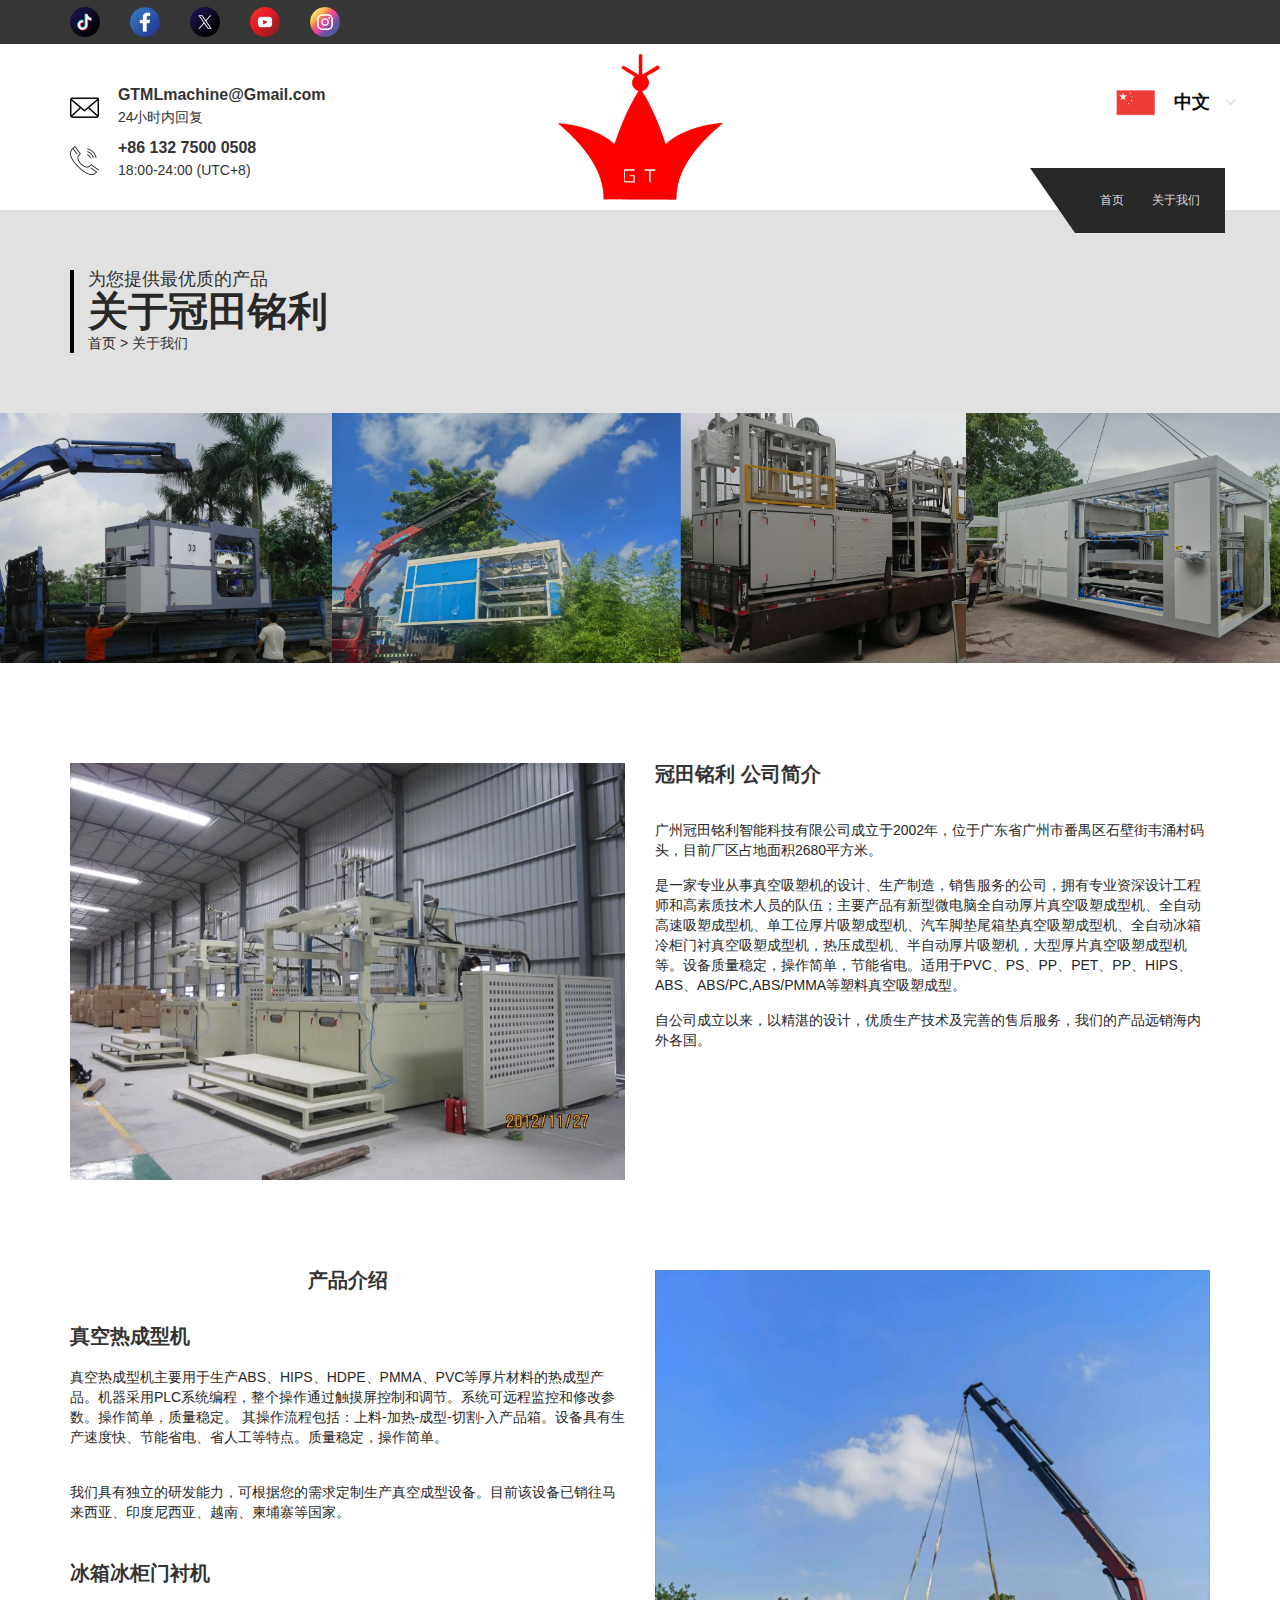
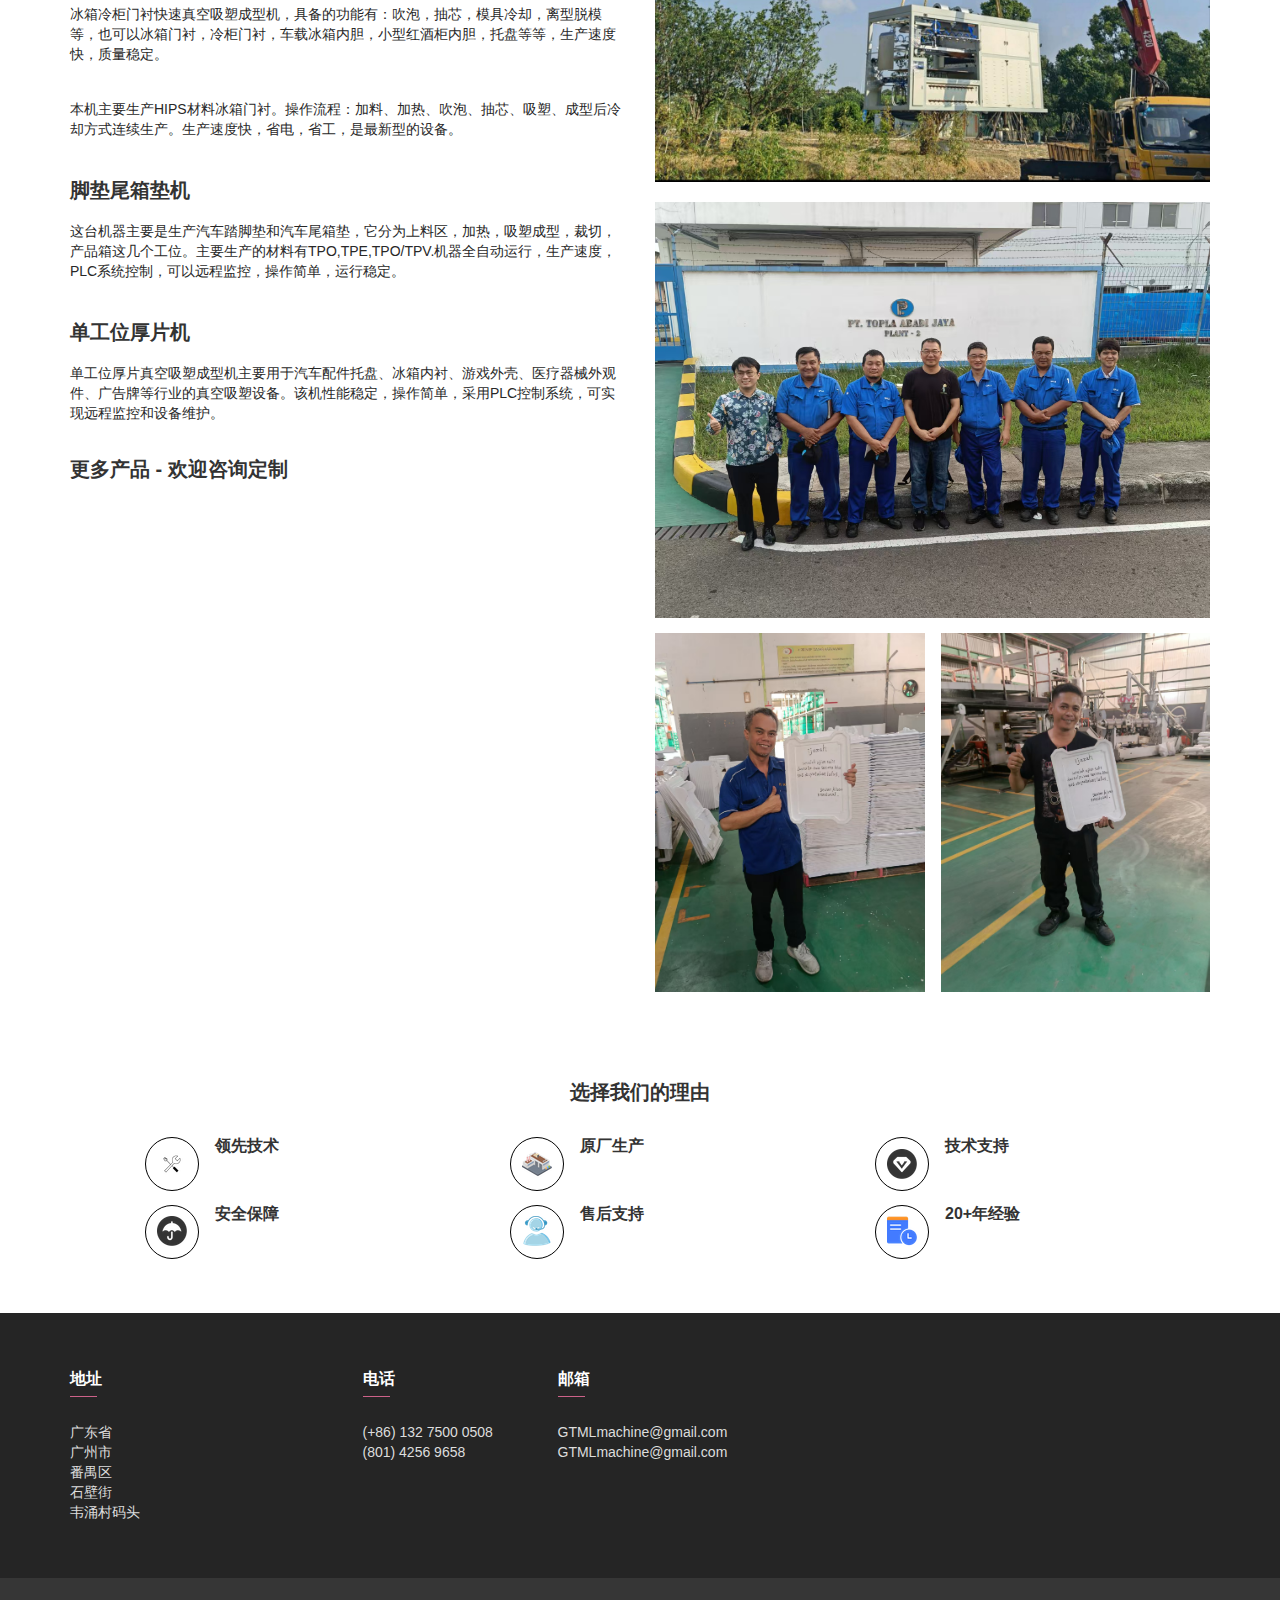
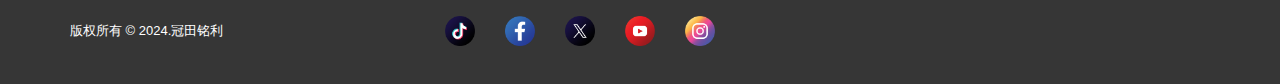
==== about-cn.html @ 17daac18 "cn version" ====
﻿<!doctype html>
<html class="no-js" lang="zh">

<head>
    <meta charset="utf-8">
    <meta http-equiv="x-ua-compatible" content="ie=edge">
    <title>关于我们</title>
    <meta name="description" content="">
    <meta name="viewport" content="width=device-width, initial-scale=1">

    <!-- Favicon -->
    <link rel="shortcut icon" type="image/x-icon" href="images/favicon.png">

    <!-- All css files are included here -->
    <!-- Bootstrap fremwork main css -->
    <link rel="stylesheet" href="css/bootstrap.min.css">
    <!-- This core.css file contents all plugings css file. -->
    <link rel="stylesheet" href="css/core.css">
    <!-- Theme shortcodes/elements style -->
    <link rel="stylesheet" href="css/shortcode/shortcodes.css">
    <!-- Theme main style -->
    <link rel="stylesheet" href="style.css">
    <!-- Responsive css -->
    <link rel="stylesheet" href="css/responsive.css">
    <!-- User style -->
    <link rel="stylesheet" href="css/custom.css">



    <!-- Modernizr JS -->
    <script src="js/vendor/modernizr-2.8.3.min.js"></script>
</head>

<body>
    <!--[if lt IE 8]>
        <p class="browserupgrade">您正在使用<strong>过时的</strong>浏览器。请<a href="http://browsehappy.com/">升级您的浏览器</a>以提升使用体验。</p>
    <![endif]-->  

    <!-- Body main wrapper start -->
    <div class="wrapper">
        <!-- Start of header area -->
        <header>
            <div class="header-top gray-bg">
                <div class="container">
                    <div class="row">
                        <div class="header-top-left">
                            <li style="display: flex; gap: 30px; list-style: none; padding: 0; margin-left: 15px;">
                                <span><a href="https://www.tiktok.com" target="_blank"><img style="width: 30px; height: auto; display: inline-block;" alt="TikTok" src="images/social/tiktok.png"></a></span>
                                <span><a href="https://www.facebook.com" target="_blank"><img style="width: 30px; height: auto; display: inline-block;" alt="Facebook" src="images/social/facebook.png"></a></span>
                                <span><a href="https://www.twitter.com" target="_blank"><img style="width: 30px; height: auto; display: inline-block;" alt="Twitter" src="images/social/x.png"></a></span>
                                <span><a href="https://www.youtube.com" target="_blank"><img style="width: 30px; height: auto; display: inline-block;" alt="YouTube" src="images/social/youtube.png"></a></span>
                                <span><a href="https://www.instagram.com" target="_blank"><img style="width: 30px; height: auto; display: inline-block;" alt="Instagram" src="images/social/ins.png"></a></span>
                            </li>
                        </div>
                    </div>
                </div>
            </div>
            <div class="header-bottom">
                <div class="container">
                    <div class="row header-middle-content">
                        <div class="col-md-5 col-sm-4 hidden-xs" style="margin-bottom: 30px">
                            <div class="service-inner mt-10">
                                <span class="service-img b-img">
                                    <img alt="" src="images/email.png">
                                </span>
                                <span class="service-content ml-15"><strong>GTMLmachine@Gmail.com</strong><br>24小时内回复</span>
                            </div>
                            <div class="service-inner mt-10">
                                <span class="service-img b-img">
                                    <img alt="" src="images/service.png">
                                </span>
                                <span class="service-content ml-15"><strong>+86 132 7500 0508</strong><br>18:00-24:00 (UTC+8)</span>
                            </div>
                        </div>
                        <div class="col-md-2 col-sm-4 col-xs-12">
                            <div class="header-logo text-center">
                                <a href="index.html"><img class="scaled-image" alt="" src="images/logo.png"></a>
                            </div>
                        </div>
                        <!-- Add id attributes to the elements to be updated -->
                        <div class="col-md-offset-0 col-md-5 col-sm-offset-0 col-sm-4 col-xs-offset-3 col-xs-6" style="z-index: 99">
                            <div class="shopping-cart">
                                <ul class="header-top-style pl-10" style="scale: 1.5">
                                    <li>
                                        <span class="mr-10"><img id="selected-language-img" style="scale: 0.4;margin-right: -20px" alt="" src="images/header/language/china.jpg"></span>
                                        <a href="#"><span id="selected-language-text" class="mr-10" style="color: #0b0b0b">中文</span><i class="fa fa-angle-down"></i></a>
                                        <ul class="ul-style language box-shadow white-bg">
                                            <li style="margin-top: -10px;margin-left: -28px"><a href="about.html" onclick="changeLanguage('english.jpg', 'English')"><img alt="" style="scale: 0.4;margin-left: -5px" src="images/header/language/english.jpg"><span style="margin-left: -10px">English</span></a></li>
                                            <li style="margin-top: -15px;margin-left: -28px"><a href="about-cn.html" onclick="changeLanguage('china.jpg', '中文')"><img alt="" style="scale: 0.4;margin-left: -5px" src="images/header/language/china.jpg"><span style="margin-left: -10px">中文</span></a></li>
<!--                                            <li style="margin-top: -15px;margin-left: -28px"><a href="#" onclick="changeLanguage('indonesia.jpg', 'Indonesian')"><img alt="" style="scale: 0.4;margin-left: -5px" src="images/header/language/indonesia.jpg"><span style="margin-left: -10px">Indonesian</span></a></li>-->
<!--                                            <li style="margin-top: -15px;margin-left: -28px"><a href="#" onclick="changeLanguage('japan.jpg', 'Japanese')"><img alt="" style="scale: 0.4;margin-left: -5px" src="images/header/language/japan.jpg"><span style="margin-left: -10px">Japanese</span></a></li>-->
<!--                                            <li style="margin-top: -15px;margin-left: -28px"><a href="#" onclick="changeLanguage('korean.jpg', 'Korean')"><img alt="" style="scale: 0.4;margin-left: -5px" src="images/header/language/korean.jpg"><span style="margin-left: -10px">Korean</span></a></li>-->
<!--                                            <li style="margin-top: -15px;margin-left: -28px"><a href="#" onclick="changeLanguage('vietnam.jpg', 'Vietnamese')"><img alt="" style="scale: 0.4;margin-left: -5px" src="images/header/language/vietnam.jpg"><span style="margin-left: -10px">Vietnamese</span></a></li>-->
<!--                                            <li style="margin-top: -15px;margin-left: -28px"><a href="#" onclick="changeLanguage('马来西亚.jpg', 'Malay')"><img alt="" style="scale: 0.4;margin-left: -5px" src="images/header/language/马来西亚.jpg"><span style="margin-left: -10px">Malay</span></a></li>-->
<!--                                            <li style="margin-top: -15px;margin-left: -28px"><a href="#" onclick="changeLanguage('thailand.jpg', 'Thai')"><img alt="" style="scale: 0.4;margin-left: -5px" src="images/header/language/thailand.jpg"><span style="margin-left: -10px">Thai</span></a></li>-->
<!--                                            <li style="margin-top: -15px;margin-left: -28px"><a href="#" onclick="changeLanguage('spain.jpg', 'Spanish')"><img alt="" style="scale: 0.4;margin-left: -5px" src="images/header/language/spain.jpg"><span style="margin-left: -10px">Spanish</span></a></li>-->
<!--                                            <li style="margin-top: -15px;margin-left: -28px"><a href="#" onclick="changeLanguage('french.jpg', 'French')"><img alt="" style="scale: 0.4;margin-left: -5px" src="images/header/language/french.jpg"><span style="margin-left: -10px">French</span></a></li>-->
<!--                                            <li style="margin-top: -15px;margin-left: -28px"><a href="#" onclick="changeLanguage('germany.jpg', 'German')"><img alt="" style="scale: 0.4;margin-left: -5px" src="images/header/language/germany.jpg"><span style="margin-left: -10px">German</span></a></li>-->
<!--                                            <li style="margin-top: -15px;margin-left: -28px"><a href="#" onclick="changeLanguage('italy.jpg', 'Italian')"><img alt="" style="scale: 0.4;margin-left: -5px" src="images/header/language/italy.jpg"><span style="margin-left: -10px">Italian</span></a></li>-->
<!--                                            <li style="margin-top: -15px;margin-left: -28px"><a href="#" onclick="changeLanguage('Russia.jpg', 'Russian')"><img alt="" style="scale: 0.4;margin-left: -5px" src="images/header/language/Russia.jpg"><span style="margin-left: -10px">Russian</span></a></li>-->
                                        </ul>
                                    </li>
                                </ul>
                            </div>
                        </div>

                        <nav class="primary-menu">
                            <ul class="header-top-style text-uppercase">
                                <li><a href="index-cn.html">首页</a></li>
                                <li><a href="about-cn.html">关于我们</a></li>
<!--                                <li><a href="shop.html">shop</a></li>-->
<!--								<li><a href="my-account.html">my-account</a></li>-->
<!--								<li><a href="login.html">login</a></li>-->
<!--                                <li><a href="contact.html">contact</a></li>-->
                            </ul>
                        </nav>
                    </div>
                </div>
            </div>
            <!-- Mobile Menu Start -->
            <div class="mobile-menu-area">
                <div class="container">
                    <div class="row">
                        <div class="col-lg-12 col-md-12 col-sm-12">
                            <div class="mobile-menu">
                                <nav id="dropdown">
                                    <ul>
                                        <li><a href="index.html">home</a></li>
										<li><a href="about.html">about</a></li>
										<li><a href="shop.html">shop</a></li>
										<li><a href="my-account.html">my-account</a></li>
										<li><a href="login.html">login</a></li>
										<li><a href="contact.html">contact</a></li>
                                    </ul>
                                </nav>
                            </div>
                        </div>
                    </div>
                </div>
            </div>      
            <!-- Mobile Menu End -->        
        </header>
        <!-- End of header area -->
        <!-- Start Breadcrumbs Area -->
        <div class="breadcrumbs-area breadcrumbs-bg ptb-60">
            <div class="container">
                <div class="row">
                    <div class="col-lg-12">
                        <div class="breadcrumbs-inner">
                            <h5 class="breadcrumbs-disc m-0">为您提供最优质的产品</h5>
                            <h2 class="breadcrumbs-title text-black m-0">关于冠田铭利</h2>
                            <ul class="top-page">
                                <li><a href="index.html">首页</a></li>
                                <li>></li>
                                <li>关于我们</li>
                            </ul>
                        </div>
                    </div>
                </div>
            </div>
        </div>  
        <div class="banner-two-area">
            <div class="banner-two-bottom">

                    <div class="banner-two-img">
                        <a href="#">
                            <img src="images/about/about.png" alt="">
                        </a>
                    </div>

            </div>
        </div>
        <!-- End Breadcrumbs Area -->
        <!-- Start page content -->
        <section id="page-content" class="page-wrapper pt-10">
            <!-- Keep banner image section the same -->
            <div class="about-top-area section-padding">
                <div class="container">
                    <div class="row">
                        <div class="col-sm-6">
                            <div class="about-top-img b-img">
                                <img alt="" src="images/about/1.1.jpg">
                            </div>
                        </div>
                        <div class="col-sm-6">
                            <div class="about-top-text">
                                <h4 class="about-title mb-35"><span class="">冠田铭利</span> 公司简介</h4>
                                <p>广州冠田铭利智能科技有限公司成立于2002年，位于广东省广州市番禺区石壁街韦涌村码头，目前厂区占地面积2680平方米。</p>

                                <p>是一家专业从事真空吸塑机的设计、生产制造，销售服务的公司，拥有专业资深设计工程师和高素质技术人员的队伍；主要产品有新型微电脑全自动厚片真空吸塑成型机、全自动高速吸塑成型机、单工位厚片吸塑成型机、汽车脚垫尾箱垫真空吸塑成型机、全自动冰箱冷柜门衬真空吸塑成型机，热压成型机、半自动厚片吸塑机，大型厚片真空吸塑成型机等。设备质量稳定，操作简单，节能省电。适用于PVC、PS、PP、PET、PP、HIPS、ABS、ABS/PC,ABS/PMMA等塑料真空吸塑成型。</p>

                                <p class="display-none"> 自公司成立以来，以精湛的设计，优质生产技术及完善的售后服务，我们的产品远销海内外各国。</p>
                            </div>
                        </div>
                    </div>
                </div>
            </div>

            <div class="about-middle-area">
                <div class="container">
                    <div class="row">
                        <div class="col-sm-6">
                            <div class="section-title text-center mb-35">
                                <h2 class="text-uppercase"><strong>产品介绍</strong></h2>
                            </div>
                            <div class="about-middle-inner">
                                <h4 class="text-uppercase mb-20"><strong>真空热成型机</strong></h4>
                                <div class="about-middle-content">
                                    <p>真空热成型机主要用于生产ABS、HIPS、HDPE、PMMA、PVC等厚片材料的热成型产品。机器采用PLC系统编程，整个操作通过触摸屏控制和调节。系统可远程监控和修改参数。操作简单，质量稳定。
                                    其操作流程包括：上料-加热-成型-切割-入产品箱。设备具有生产速度快、节能省电、省人工等特点。质量稳定，操作简单。</p>

                                    <p>我们具有独立的研发能力，可根据您的需求定制生产真空成型设备。目前该设备已销往马来西亚、印度尼西亚、越南、柬埔寨等国家。</p>
                                </div>

                                <div class="news-to-blog display-none" style="margin-top: 40px">
                                    <h4 class="text-uppercase mb-20"><strong>冰箱冰柜门衬机</strong></h4>
                                    <div class="about-middle-content">
                                        <p>冰箱冷柜门衬快速真空吸塑成型机，具备的功能有：吹泡，抽芯，模具冷却，离型脱模等，也可以冰箱门衬，冷柜门衬，车载冰箱内胆，小型红酒柜内胆，托盘等等，生产速度快，质量稳定。</p>
                                        <p>本机主要生产HIPS材料冰箱门衬。操作流程：加料、加热、吹泡、抽芯、吸塑、成型后冷却方式连续生产。生产速度快，省电，省工，是最新型的设备。</p>
                                    </div>
                                </div>
                                <div class="news-to-blog display-none" style="margin-top: 40px">
                                    <h4 class="text-uppercase mb-20"><strong>脚垫尾箱垫机</strong></h4>
                                    <div class="about-middle-content">
                                        <p>这台机器主要是生产汽车踏脚垫和汽车尾箱垫，它分为上料区，加热，吸塑成型，裁切，产品箱这几个工位。主要生产的材料有TPO,TPE,TPO/TPV.机器全自动运行，生产速度，PLC系统控制，可以远程监控，操作简单，运行稳定。</p>
                                    </div>
                                </div>
                                <div class="news-to-blog display-none" style="margin-top: 40px">
                                    <h4 class="text-uppercase mb-20"><strong>单工位厚片机</strong></h4>
                                    <div class="about-middle-content">
                                        <p>单工位厚片真空吸塑成型机主要用于汽车配件托盘、冰箱内衬、游戏外壳、医疗器械外观件、广告牌等行业的真空吸塑设备。该机性能稳定，操作简单，采用PLC控制系统，可实现远程监控和设备维护。</p>
                                    </div>
                                </div>

                                <div class="news-to-blog display-none" style="margin-top: 35px">
                                    <h4 class="text-uppercase mb-20"><strong>更多产品 - 欢迎咨询定制</strong></h4>
                                </div>
                            </div>
                        </div>
                        <div class="col-sm-6">
                            <div class="about-middle-inner-right">
                                <div class="about-middle-inner-right-img b-img">
                                    <img alt="" src="images/about/2.1.jpeg">
                                    <img alt="" src="images/about/client site.jpg" style="margin-top: 20px;">
                                </div>
                                <ul class="about-middle-inner-right-text pt-15 b-img">
                                    <li><img src="images/about/client1.jpg" alt=""></li>
                                    <li><img src="images/about/client2.jpg" alt=""></li>
                                </ul>
                            </div>
                        </div>
                    </div>
                </div>
            </div>

            <div class="why-choose-us-area pt-90">
                <div class="container">
                    <div class="row">
                        <div class="col-md-12">
                            <div class="section-title text-center mb-35">
                                <h2 class="text-uppercase"><strong>选择我们的理由</strong></h2>
                            </div>
                        </div>
                    </div>
                    <div class="row" style="margin-left: 60px">
                        <div class="col-md-4 col-sm-6">
                            <ul class="about-icon-list">
                                <li class="about-single-icon mb-50">
                                    <div class="about-icon">
                                        <img src="images/about/icon/1.png" alt="">
                                    </div>
                                    <div class="choose-content pl-70">
                                        <h5><strong>领先技术</strong></h5>
                                    </div>
                                </li>
                                <li class="about-single-icon">
                                    <div class="about-icon">
                                        <img src="images/about/icon/2.png" alt="">
                                    </div>
                                    <div class="choose-content pl-70">
                                        <h5><strong>安全保障</strong></h5>
                                    </div>
                                </li>
                            </ul>
                        </div>
                        <div class="col-md-4 col-sm-6">
                            <ul class="about-icon-list">
                                <li class="about-single-icon mb-50">
                                    <div class="about-icon">
                                        <img src="images/about/icon/4.png" alt="">
                                    </div>
                                    <div class="choose-content pl-70">
                                        <h5><strong>原厂生产</strong></h5>
                                    </div>
                                </li>
                                <li class="about-single-icon">
                                    <div class="about-icon">
                                        <img src="images/about/icon/3.png" alt="">
                                    </div>
                                    <div class="choose-content pl-70">
                                        <h5><strong>售后支持</strong></h5>
                                    </div>
                                </li>
                            </ul>
                        </div>
                        <div class="col-md-4 hidden-sm">
                            <ul class="about-icon-list">
                                <li class="about-single-icon mb-50">
                                    <div class="about-icon">
                                        <img src="images/about/icon/6.png" alt="">
                                    </div>
                                    <div class="choose-content pl-70">
                                        <h5><strong>技术支持</strong></h5>
                                    </div>
                                </li>
                                <li class="about-single-icon m-0">
                                    <div class="about-icon">
                                        <img src="images/about/icon/5.png" alt="">
                                    </div>
                                    <div class="choose-content pl-70">
                                        <h5><strong>20+年经验</strong></h5>
                                    </div>
                                </li>
                            </ul>
                        </div>
                    </div>
                </div>
            </div>
        </section>

        <footer id="footer" class="footer-area" style="margin-top: 80px;">
            <div class="footer-middle-area footer-bg">
                <div class="container">
                    <div class="row">
                        <div class="col-md-3 col-sm-6">
                            <div class="single-footer-inner">
                                <h5 class="footer-title text-white">地址</h5>
                                <ul class="footer-contact">
                                    <li class="footer-text text-ash">
                                        <p>广东省</p>
                                        <p>广州市</p>
                                        <p>番禺区</p>
                                        <p>石壁街</p>
                                        <p>韦涌村码头</p>
                                    </li>
                                </ul>
                            </div>
                        </div>
                        <div class="col-md-2 col-sm-6">
                            <div class="single-footer-inner">
                                <h5 class="footer-title text-white">电话</h5>
                                <ul class="footer-contact">
                                    <li class="footer-text text-ash">
                                        <p>(+86) 132 7500 0508</p>
                                        <p>(801) 4256  9658</p>
                                    </li>
                                </ul>
                            </div>
                        </div>
                        <div class="col-md-2 col-sm-6">
                            <div class="single-footer-inner">
                                <h5 class="footer-title text-white">邮箱</h5>
                                <ul class="footer-contact">
                                    <li class="footer-text text-ash">
                                        <p>GTMLmachine@gmail.com</p>
                                        <p>GTMLmachine@gmail.com</p
                                        </li>
                                    </ul>
                                </div>
                            </div>
                        </div>
                    </div>
                </div>
                <div class="footer-bottom-area">
                    <div class="container">
                        <div class="row">
                            <div class="col-md-4 col-sm-6 col-xs-12">
                                <div class="copyright">
                                    <p>版权所有 &copy; 2024.冠田铭利 <a target="_blank" href="#"></a></p>
                                </div>
                            </div>
                            <li style="display: flex; gap: 30px; list-style: none; padding: 0; margin-left: 15px;margin-top: 20px;">
                                <span><a href="https://www.tiktok.com" target="_blank"><img style="width: 30px; height: auto; display: inline-block;" alt="抖音" src="images/social/tiktok.png"></a></span>
                                <span><a href="https://www.facebook.com" target="_blank"><img style="width: 30px; height: auto; display: inline-block;" alt="脸书" src="images/social/facebook.png"></a></span>
                                <span><a href="https://www.twitter.com" target="_blank"><img style="width: 30px; height: auto; display: inline-block;" alt="推特" src="images/social/x.png"></a></span>
                                <span><a href="https://www.youtube.com" target="_blank"><img style="width: 30px; height: auto; display: inline-block;" alt="油管" src="images/social/youtube.png"></a></span>
                                <span><a href="https://www.instagram.com" target="_blank"><img style="width: 30px; height: auto; display: inline-block;" alt="照片墙" src="images/social/ins.png"></a></span>
                            </li>
                        </div>
                    </div>
                </div>
            </footer>
            <!-- End footer area -->               
        </div>
        <!-- Body main wrapper end -->    
    
        <!-- Placed js at the end of the document so the pages load faster -->
        <!-- jquery latest version -->
        <script src="js/vendor/jquery-1.12.4.min.js"></script>
        <!-- Bootstrap framework js -->
        <script src="js/bootstrap.min.js"></script>
        <!-- All js plugins included in this file. -->
        <script src="js/plugins.js"></script>
        <!-- Main js file that contents all jQuery plugins activation. -->
        <script src="js/main.js"></script>
    
    </body>
    
    </html>
---- css/core.css ----
/*------------------------------------------------------------------------------

Template Name: Freak Ecommerce Responsive Bootstrap Template
Template URI: http://bootexperts.com
Description: This is html5 template
Author: BootExperts
Author URI: http://bootexperts.com
Version: 1.0

Note: This core style file includes all external plugins css file.

-------------------------------------------------------------------------------*/

@import url("font-awesome.min.css");
@import url("plugins/animate.css");
@import url("plugins/slick.css");
@import url("plugins/jquery-ui.min.css");
@import url("plugins/meanmenu.min.css");
@import url("plugins/nivo-slider.css");
@import url("plugins/owl.carousel.css");
@import url("plugins/magnific-popup.css");
@import url("plugins/venobox.css");
@import url("shortcode/default.css");
@import url("../fonts/montserrat.css");
---- css/shortcode/shortcodes.css ----
/*

Template Name: Freak Ecommerce Responsive Bootstrap Template
Template URI: http://bootexperts.com
Description: This is html5 template
Author: BootExperts
Author URI: http://bootexperts.com
Version: 1.0

Note: This is Short code style file. All Short code related style included in this file. 

*/

@import url("header.css");
@import url("slider.css");
@import url("footer.css");
---- style.css ----
/*-----------------------------------------------------------------------------------

  Template Name: Forge Ecommerce Responsive Bootstrap Template
  Template URI: http://bootexperts.com
  Description: This is html5 template
  Author: BootExperts
  Author URI: http://bootexperts.com
  Version: 1.0

-----------------------------------------------------------------------------------
    
CSS INDEX
===================
  1. Theme Default CSS (css/shortcode/default.css)
  2. Header CSS (css/shortcode/header.css)
  3. Slider CSS (css/shortcode/slider.css)
  4. Footer CSS (css/shortcode/footer.css)
  5. @font-face
  6. Banner CSS
  7. Featured Product css
  8. Offer css
  9. Up Comming Product css
  10. Offer Banner Area CSS
  11. Best Saller css
  12. Subscribe Area CSS
  13. Blog & Testimonial CSS
  14. Banner Two CSS
  15. Offer Banner two CSS
  16. Testimonial Two css
  17. Breadcrumbs Area CSS
  18. About Page css
  19. Shop page css
  20. Shop leftside Bar css
  21. Shop list css
  22. 404 Page css
  23. Cart css
  24. Checkout css
  25. Product Details CSS
  26. Order Complate Page CSS
  27. Login Resgisterr css
  28. My Account CSS
  29. Blog Page css
  30. Blog Details Page css

-----------------------------------------------------------------------------------*/
/* @font-face start */

* {
    margin: 0px;
    padding: 0px;
    border: 0;
    outline: 0;
    box-sizing: border-box;
    -webkit-box-sizing: border-box;
       -moz-box-sizing: border-box;
        -ms-box-sizing: border-box;
         -o-box-sizing: border-box;
            box-sizing: border-box;
}

/*----------------------------------------*/
/*  5. @font-face
/*----------------------------------------*/
@font-face {
    font-family: 'Montserrat', sans-serif;
    src: url("fonts/Montserrat-Regular.otf") format("opentype"),
    url("fonts/Montserrat-Light.otf") format("opentype"),
    url("fonts/Montserrat-UltraLight.otf") format("opentype"),
    url("fonts/Montserrat-SemiBold.otf") format("opentype"),
    url("fonts/Montserrat-Bold.otf") format("opentype"),
    url("fonts/Montserrat-ExtraBold.otf") format("opentype"),
}
@font-face {
    font-family: 'Xpressive';
    src: url("fonts/Xpressive.ttf") format("opentype"),
    url("fonts/Xpressive-Bold.ttf") format("opentype")
}
@font-face {
  font-family: 'Oswald-Heavy';
  src: url('fonts/Oswald-Heavy.eot');
  src: url('fonts/Oswald-Heavy.woff2') format('woff2'),
       url('fonts/Oswald-Heavy.woff') format('woff'),
       url('fonts/Oswald-Heavy.ttf') format('truetype'),
       url('fonts/Oswald-Heavy.svg#Oswald-Heavy') format('svg'),
       url('fonts/Oswald-Heavy.eot?#iefix') format('embedded-opentype');
  font-weight: normal;
  font-style: normal;
}
@font-face {
  font-family: 'Oswald-ExtraLight';
  src: url('fonts/Oswald-ExtraLight.eot');
  src: url('fonts/Oswald-ExtraLight.woff2') format('woff2'),
       url('fonts/Oswald-ExtraLight.woff') format('woff'),
       url('fonts/Oswald-ExtraLight.ttf') format('truetype'),
       url('fonts/Oswald-ExtraLight.svg#Oswald-ExtraLight') format('svg'),
       url('fonts/Oswald-ExtraLight.eot?#iefix') format('embedded-opentype');
  font-weight: normal;
  font-style: normal;
}
@font-face {
  font-family: 'Oswald-Medium';
  src: url('fonts/Oswald-Medium.eot');
  src: url('fonts/Oswald-Medium.woff2') format('woff2'),
       url('fonts/Oswald-Medium.woff') format('woff'),
       url('fonts/Oswald-Medium.ttf') format('truetype'),
       url('fonts/Oswald-Medium.svg#Oswald-Medium') format('svg'),
       url('fonts/Oswald-Medium.eot?#iefix') format('embedded-opentype');
  font-weight: normal;
  font-style: normal;
}
/*----------------------------------------*/
/*  6. Banner CSS
/*----------------------------------------*/
.banner-inner {
  position: relative;
  z-index: 1;
}
.banner-inner a.banner-img {
  display: block;
  overflow: hidden;
  position: relative;
  z-index: 1;
}
.banner-inner a.banner-img::after {
  background: rgba(0, 0, 0, 0) url("images/banner/effect-bg.png") repeat scroll 0 0;
  transform: scale(1.3);
}
.banner-inner a.banner-img::before, .banner-inner a.banner-img::after {
  content: "";
  height: 100%;
  opacity: 0;
  position: absolute;
  right: 0;
  top: 0;
  transition: all 0.3s linear 0s;
  visibility: hidden;
  width: 100%;
  z-index: 2;
}
.banner-inner a.banner-img::before {
  background: rgba(0, 0, 0, 0.3) none repeat scroll 0 0;
}
.banner-inner img {
  transform: scale(1);
  transition: all 1s linear 0s;
}
.banner-text::before {
  border-top-left-radius: 10px;
  left: 0;
  top: 0;
}
.banner-text::before, .banner-text::after {
  background: rgba(255, 255, 255, 0.6) none repeat scroll 0 0;
  content: "";
  height: calc(100% + 20px);
  opacity: 0;
  position: absolute;
  transition: all 0.5s ease-in-out 0s;
  visibility: hidden;
  width: calc(100% + 20px);
  z-index: -1;
}
.banner-text::after {
  border-bottom-right-radius: 10px;
  bottom: 0;
  right: 0;
}
.banner-text-1 {
  bottom: 50px;
  left: calc(100% - 100px);
  position: absolute;
  writing-mode: vertical-lr;
  z-index: 5;
}
.banner-text {
  background: transparent none repeat scroll 0 0;
  color: #282828;
  position: absolute;
  transition: all 0.2s linear 0s;
  z-index: 3;
}
.banner-heading {
  color: #282828 !important;
  font-size: 30px;
  font-weight: 900;
}
.banner-title {
  font-size: 24px;
  font-weight: normal;
}
.banner-inner:hover a::before {
  opacity: 1;
  visibility: visible;
}
.banner-inner:hover a::after {
  opacity: 1;
  transform: scale(1);
  visibility: visible;
}
.banner-inner:hover img {
  transform: scale(1.1);
}
.banner-inner:hover .banner-text::before, .banner-inner:hover .banner-text::after {
  opacity: 1;
  visibility: visible;
}
.banner-inner:hover .banner-text::before {
  left: -18px;
  top: -18px;
}
.banner-inner:hover .banner-heading {
  color: #cd6289 !important;
}
.banner-inner:hover .banner-text::after {
  bottom: -18px;
  right: -18px;
}
.banner-text-2 {
  bottom: 46px;
  right: 54px;
}
.banner-text-3 {
  left: 35px;
  top: 100px;
}
.banner-text-4 {
  bottom: 40px;
  right: 23px;
}
.banner-text-5 {
  left: 50%;
  top: 50%;
  transform: translate(-50%, -50%);
}
/*----------------------------------------*/
/*  7. Featured Product css
/*----------------------------------------*/
.product-inner a{
  position: relative;
  z-index: 2;
}
.product-inner {
  position: relative;
  z-index: 2;
}
.product-img::after {
  background: rgba(255, 255, 255, 0.61) none repeat scroll 0 0;
  content: "";
  height: 100%;
  left: 0;
  opacity: 0;
  position: absolute;
  top: 0;
  transition: all 0.8s linear 0s;
  visibility: hidden;
  width: 100%;
  z-index: 2;
}
.product-img {
  border: 1px solid #ebebeb;
  overflow: hidden;
  perspective: 600px;
  position: relative;
}
.product-tag {
  color: #ffffff;
  font-size: 11px;
  font-weight: normal;
  left: 2px;
  letter-spacing: 0.56px;
  line-height: 10px;
  padding: 5px 8px;
  position: absolute;
  top: 0px;
  z-index: 3;
}
.modify-tnm .product-tag {
  left: 10px;
}
.modify2 .product-tag {
  left: 0px;
}
.product-img-list {
  position: relative;
}
.quick-veiw {
  bottom: 70px;
  left: 10%;
  position: absolute;
  width: 80%;
  z-index: 999;
}
.quick-veiw li {
  float: left;
  opacity: 0;
  transform: rotateY(-70deg);
  transform-origin: left center 0;
  transition: all 0.3s linear 0s;
  visibility: hidden;
  width: 25%;
}
.quick-veiw a {
  background: rgba(235, 235, 235, 0.66) none repeat scroll 0 0;
  color: #39393b;
  display: block;
  font-size: 20px;
  padding: 5px 0;
  text-align: center;
  transition: all 0.3s linear 0s;
}
.product-text {
  padding-top: 15px;
}
.ratings {
  margin-left: 0;
}
.ratings li {
  padding-right: 0;
}
.ratings li:first-child {
  padding: 0;
}
.rated, .unrated {
  font-size: 12px;
  line-height: 8px;
}
.rated {
  color: #cd6289;
}
.product-txt {
  font-family: "Montserrat",sans-serif;
}
.product-name {
  padding-top: 5px;
}
.product-inner:hover .quick-veiw li {
  opacity: 1;
  transform: rotateY(0deg);
  visibility: visible;
}
.product-inner:hover .quick-veiw li:nth-of-type(2) {
  transition-delay: 0.2s;
}
.product-inner:hover .quick-veiw li:nth-of-type(3) {
  transition-delay: 0.3s;
}
.product-inner:hover .quick-veiw li:nth-of-type(4) {
  transition-delay: 0.4s;
}
.owl-theme .owl-controls {
  margin-top: 0;
  text-align: right;
}
.indicator-style .owl-buttons {
  position: absolute;
  right: 10px;
  top: -40px;
  z-index: 99999;
}
.indicator-style.owl-theme .owl-controls .owl-buttons div, .indicator-style-two.owl-theme .owl-controls .owl-buttons div {
  background: rgba(0, 0, 0, 0) none repeat scroll 0 0;
  border-radius: 0;
  color: #282828;
  display: inline-block;
  font-size: 18px;
  height: 24px;
  line-height: 24px;
  margin: 0;
  opacity: 1;
  padding: 0;
  text-align: center;
  transition: all 0.4s ease 0s;
  width: 24px;
}
.indicator-style.owl-theme .owl-controls .owl-buttons div.owl-prev {
  margin-right: 16px;
}
.indicator-style.owl-theme .owl-controls .owl-buttons div:hover, .indicator-style-two.owl-theme .owl-controls .owl-buttons div:hover {
  background: #ebebeb none repeat scroll 0 0;
}
/*----------------------------------------*/
/*  8. Offer css
/*----------------------------------------*/
.offer-area {
  font-family: oswald;
  overflow: hidden;
}
.banner-style-1 {
  width: 29.6%;
}
.offer-area div {
  display: inline-block;
}
.offer-banner {
  padding: 17px 0;
  position: relative;
}
.offer-inner {
  padding: 25px 0;
}
.offer-inner {
  background: #cd6289 none repeat scroll 0 0;
  padding: 32px 0;
  position: relative;
  text-align: center;
  text-transform: uppercase;
  width: 25%;
}
.offer-inner::before {
  background: rgba(0, 0, 0, 0) url("images/offer-banner/top-left.png") no-repeat scroll 0 0;
  content: "";
  height: 100%;
  position: absolute;
  right: 11px;
  top: 0;
  width: 100%;
  z-index: 999;
}
.top-right-sale:after {
  position: absolute;
  content: "";
  right: -11px;
  width: 100%;
  height: 100%;
  top: 0;
  background: url(images/offer-banner/top-right.png) no-repeat scroll top right;
}
.bottom-border-style::before {
  background: rgba(0, 0, 0, 0) url("images/offer-banner/bottom-left.png") no-repeat scroll left bottom;
  bottom: 0;
  content: "";
  height: 100%;
  left: -19px;
  position: absolute;
  width: 100%;
}
.bottom-border-style::after {
  background: rgba(0, 0, 0, 0) url("images/offer-banner/bottom-right.png") no-repeat scroll right bottom;
  bottom: 1px;
  content: "";
  height: 100%;
  position: absolute;
  right: -19px;
  width: 100%;
}
.offer-inner > h3 {
  color: #ffffff;
  font-size: 94.25px;
  font-weight: 300;
  line-height: 88px;
  margin-bottom: 18px;
}
.offer-inner h1 {
  color: #ffffff;
  font-size: 118px;
  letter-spacing: 10px;
  line-height: 108px;
  margin-bottom: 22px;
}
.offer-inner > h2 {
  color: #ffffff;
  font-size: 105px;
  font-weight: 700;
  margin: 0;
}
.offer-inner h2 span {
  color: #282828;
  display: inline-block;
  font-size: 76px;
  font-weight: 300;
  margin-left: -30px;
  transform: rotate(-90deg) translateX(10px);
}
.banner-style-2 {
  width: 45.4%;
}
.offer-banner a::after, .offer-banner a::before {
  content: "";
  position: absolute;
}
.offer-banner a::before {
  background: rgba(0, 0, 0, 0.6) none repeat scroll 0 0;
  height: 100%;
  left: 0;
  opacity: 0;
  top: 0;
  transition: all 0.3s linear 0s;
  visibility: hidden;
  width: 100%;
}
.offer-banner img {
  width: 100%;
}
.banner-style-2 a::after {
  border-bottom: 10px solid #cd6289;
  bottom: -25px;
  height: 50%;
  left: 15px;
  opacity: 0;
  transition: all 0.3s linear 0s;
  visibility: hidden;
  width: calc(100% - 30px);
}
.offer-banner a {
  display: block;
  overflow: hidden;
  position: relative;
  z-index: 1;
}
.offer-banner-text-2 {
  bottom: 60px;
  font-family: oswald;
  left: 75px;
  position: absolute;
  transition: all 0.3s ease 0s;
  z-index: 9;
}
.offer-banner-text-2 h2 {
  font-size: 60px;
  font-weight: 300;
}
.offer-banner-text-2 h3 {
  font-size: 48px;
}
h3.medium {
  font-weight: 600;
}
h3.blod {
  font-weight: 700;
}
.offer-banner-text-2 h3 {
  font-size: 48px;
}
.banner-style-1:hover a::before, .banner-style-2:hover a::before {
  opacity: 1;
  visibility: visible;
}
.banner-style-2:hover a::after {
  bottom: 15px;
  opacity: 1;
  visibility: visible;
}
.offer-banner-text h2 {
  font-size: 60px;
  font-weight: 300;
  line-height: 54px;
}
.offer-banner-text h3 {
  font-size: 48px;
  font-weight: 700;
  line-height: 44px;
  margin: 0;
}
.offer-banner-text {
  display: inline-block;
  font-family: 'Oswald';
  position: absolute;
  right: 105px;
  top: 55px;
  transition: all 0.3s linear 0.2s;
  z-index: 9;
}
.banner-style-2:hover .offer-banner-text-2 {
  bottom: 80px;
}
.banner-style-1 {
  width: 29.6%;
}
.banner-style-1:hover a::after {
  opacity: 1;
  right: 12px;
  visibility: visible;
}
.banner-style-1 a::after {
  border-left: 10px solid #cd6289;
  height: calc(100% - 30px);
  opacity: 0;
  right: 30px;
  top: 15px;
  transition: all 0.3s linear 0s;
  visibility: hidden;
  width: 50%;
}
.banner-style-1:hover .offer-banner-text {
  right: 55px;
}
.p-price {
  color: #c1c1c1;
  font-size: 13px;
  text-decoration: line-through;
}
/*----------------------------------------*/
/*  9. Up Comming Product css
/*----------------------------------------*/
.product-cuntdown span.cdown {
  background: #ffffff none repeat scroll 0 0;
  border: 1px solid #cccccc;
  display: block;
  height: 50px;
  line-height: 1;
  margin-bottom: 8px;
  padding-top: 5px;
  text-align: center;
  width: 66px;
}
.product-cuntdown span.cdown:last-child {
  margin-bottom: 0;
}
.cdown span {
  color: #cd6289;
  font-size: 22px;
}
.cdown p {
  color: #282828;
  font-size: 14px;
  font-weight: 300;
  line-height: 1;
  margin: 0;
}
.product-inner:hover .product-img::after , .product-inner-list:hover .product-img::after {
  opacity: 1;
  visibility: visible;
}
.up-comming-area .quick-veiw {
  bottom: 20px;
}
/*----------------------------------------*/
/*  10. Offer Banner Area CSS
/*----------------------------------------*/
.single-offer-banner {
  float: left;
  width: 33.33%;
}
.offer-banner-area figure {
  background: #3085a3 none repeat scroll 0 0;
  cursor: pointer;
  height: auto;
  max-height: 460px;
  max-width: 685px;
  min-width: 320px;
  overflow: hidden;
  position: relative;
  text-align: center;
}
figure.single-offer-banner figcaption::before {
  background: rgba(255, 255, 255, 0.5) none repeat scroll 0 0;
  content: "";
  height: 100%;
  left: 0;
  position: absolute;
  top: 0;
  transform: scale3d(1.9, 1.4, 1) rotate3d(0, 0, 1, 45deg) translate3d(0px, -100%, 0px);
  transition: transform 0.6s ease 0s;
  width: 100%;
}
.offer-banner-area figure figcaption::before, .offer-banner-area figure figcaption::after {
  pointer-events: none;
}
.offer-banner-area figure figcaption, .offer-banner-area figure figcaption > a {
  height: 100%;
  left: 0;
  position: absolute;
  top: 0;
  width: 100%;
}
.figcation-text h1 {
  line-height: 1;
  margin: 0;
}
.right-bottom {
  position: absolute;
  right: 65px;
  bottom: 28px;
}
figure.single-offer-banner:hover img {
  opacity: 0.6;
  transform: scale3d(1, 1, 1);
}
figure.single-offer-banner:hover figcaption::before {
  transform: scale3d(1.9, 1.4, 1) rotate3d(0, 0, 1, 45deg) translate3d(0px, 100%, 0px);
}
.left-top {
  position: absolute;
  left: 70px;
  top: 60px;
}
.right-top {
  position: absolute;
  right: 70px;
  top: 60px;
}
.left-bottom {
  bottom: 28px;
  left: 70px;
  position: absolute;
}
/*----------------------------------------*/
/*  11. Best Saller css
/*----------------------------------------*/
.indicator-style-two .owl-buttons {
  left: 0;
  position: absolute;
  top: -36px;
  z-index: 9999;
}
.best-product-inner .ratings {
  padding: 5px 0;
}
/*----------------------------------------*/
/*  12. Subscribe Area CSS
/*----------------------------------------*/
.subscribe-area {
  background: rgba(0, 0, 0, 0) url("images/newsletter.jpg") no-repeat scroll center center / cover ;
}
.subscribe-area p {
  padding: 0 132px;
  line-height: 20px;
}
.subscribe-box {
  position: relative;
}
.subscribe-area input[type="email"] {
  background: rgba(54, 54, 54, 0.35) none repeat scroll 0 0 !important;
  border-color: rgba(204, 204, 204, 0.35) -moz-use-text-color rgba(204, 204, 204, 0.35) rgba(204, 204, 204, 0.35) !important;
  border-style: solid none solid solid !important;
  border-width: 1px 0 1px 1px !important;
  color: #cd6289;
  font-size: 15px;
  font-weight: 300;
  height: 45px;
  left: 0;
  margin: 0 auto;
  padding: 3px 10px;
  transition: all 0.3s linear 0s;
  width: 70%;
}
#search-letter-btn {
  background: #cd6289 none repeat scroll 0 0;
  border-color: #cd6289;
  font-size: 18px;
  font-weight: 600;
  height: 45px;
  padding: 0;
  text-transform: uppercase;
  width: 140px;
}
.btn-search {
  position: absolute;
  right: 155px;
  top: 0;
}
/*----------------------------------------*/
/*  13. Blog & Testimonial CSS
/*----------------------------------------*/
ul.blog-list {
  margin-bottom: 8px;
}
.blog-list > li:first-child {
  margin-right: 10px;
}
.blog-list > li {
  display: inline-block;
  position: relative;
    font-weight: 300;
}
.blog-list > li:last-child::before {
  content: "/";
  left: -8px;
  position: absolute;
}
.single-blog {
  margin-right: 12.5px;
}
.testimonial-content span {
  color: #c2c2c2;
  font-size: 14px;
  text-transform: capitalize;
}
.single-testimonial {
  overflow: hidden;
  padding: 46.5px 15px;
}
.testimonial-img , .qourt-img{
  float: left;
}
.testimonial-img > a {
  display: block;
}
.testimonial-img img {
  border: 6px solid #dddddd;
  border-radius: 50%;
  position: relative;
  width: 85%;
}
.testimonial-content h5 {
  margin-bottom: 8px;
}
ul.blog-list {
  margin: 5px 0 0;
}
.blog-text p {
  margin-bottom: 5px;
}
.blog-text h4 {
  margin-bottom: 6px;
}
.testimonial-list.indicator-style .owl-buttons {
  right: 0;
}
/*----------------------------------------*/
/*  14. Banner Two CSS
/*----------------------------------------*/
.single-banner-two {
  float: left;
  width: 50%;
  position: relative;
}
.banner-two-text-inner {
  text-align: center;
  position: relative;
}
.upto {
  font-size: 30px;
  font-weight: 600;
  background: url(images/up-to.png) no-repeat scroll center;
}
.banner-two-title {
  font-size: 36px;
  font-weight: 700;
  margin-bottom: 14px;
}
.bags > h1 {
  font-size: 80px;
}
.discunt {
  font-size: 42px;
  font-weight: 700;
}
.banner-two-text-inner > p {
    font-weight: 300;
  font-size: 16px;
  margin-bottom: 0;
}
.btn-shop {
  border: 1px solid #282828;
  color: #282828;
  display: inline-block;
  height: 35px;
  line-height: 33px;
  margin-top: 35px;
  text-align: center;
  text-transform: uppercase;
  padding: 0 25px;
    font-weight: 300;
}
.banner-opacity > h1 {
    font-weight: 300;
  font-size: 120px;
  left: 0;
  opacity: 0.1;
  position: absolute;
  right: 0;
  top: 45px;
  margin: 0;
  letter-spacing: 6px;
}
.banner-two-area {
  overflow: hidden;
}
.banner-two-opacity-inner {
  position: relative;
}
.banner-two-img img {
  width: 100%;
}
.banner-two-img > a {
  display: block;
}
.banner-two-text {
  position: absolute;
  z-index: 9;
}
.right-middle {
  top: 75px;
  right: 134px;
}
.banner-two-img:before{
  background: #000 none repeat scroll 0 0;
  content: "";
  height: 100%;
  left: 0;
  opacity: 0.1;
  position: absolute;
  top: 0;
  width: 100%;
  z-index: 1;
}
.banner-two-img {
  position: relative;
}
.banner-two-text-inner h3.banner-title-two {
  font-weight: 700;
}
.banner-two-text-inner h3 {
  font-size: 36px;
  font-weight: 600;
}
.banner-opacity.womens > h1 {
  font-size: 80px;
  top: 15px;
}
.left-middle {
  top: 115px;
  left: 40px;
}
.btn-shop:hover {
  background: #000 none repeat scroll 0 0;
  border-color: #000;
  color: #fff;
}
.banner-two-bottom .single-banner-two {
  width: 33.33%;
}
.left-middle-bottom {
  top: 30px;
  left: 30px;
}
.banner-bottom-text-inner h2 {
  font-size: 36px;
  font-weight: 800;
}
.banner-bottom-text-inner h2.bottom-banner-title {
  font-size: 30px;
  font-weight: 600;
}
.bags > h1 {
  font-size: 80px;
  top: 15px;
}
.right-middle-bottom {
  right: 68px;
  top: 96px;
}
.summer > h1 {
  font-size: 70px;
}
.summer > h1 {
  font-size: 70px;
  margin-left: -40px;
  top: 25px;
}
.right-middle-bottom .banner-bottom-text-inner a {
  margin-top: 10px;
}
.middle-middle-bottom {
  left: 194px;
  top: 52px;
}
.t-shirt > h1 {
  font-size: 70px;
  top: 24px;
  margin-left: -18px;
}
.middle-middle-bottom .banner-two-text-inner > a {
  margin-top: 20px;
}
/*----------------------------------------*/
/*  15. Offer Banner two CSS
/*----------------------------------------*/
.offer-two-img img {
  width: 100%;
}
.single-offer-two {
  float: left;
  position: relative;
}
.offer-two-area .single-offer-two:last-child {
  width: 47.4%;
}
.offer-two-area .single-offer-two:first-child {
  width: 51.6%;
}
.offer-two-title {
  font-size: 30px;
  font-weight: 600;
  margin-bottom: 8px;
}
.offer-two-dis {
  font-size: 36px;
  font-weight: 800;
  margin-bottom: 0;
}
.offer-two-text {
  position: absolute;
  right: 138px;
  top: 124px;
}
.offer-two-text a.btn-shop {
  margin-top: 22px;
}
.offer-two-text.left {
  position: absolute;
  left: 112px;
  top: 125px;
}
.offer-two-item {
  font-weight: 700;
}
/*----------------------------------------*/
/*  16. Testimonial Two css
/*----------------------------------------*/
.single-testimonial-two .testimonial-content::before {
  background: rgba(0, 0, 0, 0) url("images/client/qourt.png") no-repeat scroll 0 0;
  content: "";
  height: 100%;
  left: 30px;
  position: absolute;
  top: 35px;
  width: 100%;
}
.single-testimonial-two .testimonial-content {
  position: relative;
  padding: 35px 0 35px 90px;
}
.single-testimonial-two .testimonial-img {
  margin-top: -46px;
  margin-left: 19px;
}
.single-testimonial-two {
  padding: 0;
}
/*----------------------------------------*/
/*  17. Breadcrumbs Area CSS
/*----------------------------------------*/
.breadcrumbs-inner::before {
  background: #000000 none repeat scroll 0 0;
  content: "";
  height: 100%;
  left: -18px;
  position: absolute;
  top: 0;
  width: 4px;
}
.breadcrumbs-inner {
  margin-left: 18px;
  position: relative;
}
.breadcrumbs-disc {
    font-weight: 300;
  font-size: 18px;
}
.breadcrumbs-title {
  font-weight: 700;
  text-transform: uppercase;
}
.top-page > li {
  display: inline-block;
    font-weight: 300;
  text-transform: capitalize;
}
.top-page a {
  color: #282828;
}
.top-page a:hover {
  color: #cd6289;
}
/*----------------------------------------*/
/*  18. About Page css
/*----------------------------------------*/
.about-title {
  font-weight: 600;
}
.signature > img {
  margin-bottom: 15px;
  margin-top: 28px;
}
.signature > h6 {
  margin: 0;
}
.about-middle-content > p {
    font-weight: 300;
  margin-bottom: 35px;
}
.mission-list {
  float: left;
  margin-bottom: 18px;
  width: 50%;
}
.mission-list > li {
  padding-left: 38px;
  position: relative;
}
.mission-list img {
  display: inline-block;
  left: 0;
  position: absolute;
  top: 4px;
}
.about-middle-content > p:last-child {
  margin: 0;
}
ul.about-middle-inner-right-text li {
  display: block;
  float: left;
  padding-left: 8px;
  padding-right: 8px;
  width: 50%;
}
.about-middle-inner-right-text {
  margin-left: -8px;
  margin-right: -8px;
  overflow: hidden;
}
.about-icon {
  border: 1px solid #000000;
  border-radius: 50%;
  height: 54px;
  left: 0;
  line-height: 48px;
  position: absolute;
  text-align: center;
  top: 0;
  transition: all 0.3s ease 0s;
  width: 54px;
}
.about-single-icon {
  position: relative;
}
.choose-content > p {
  margin: 0;
}
.about-single-icon:hover .about-icon {
  border-color: #cd6289;
}
/*----------------------------------------*/
/*  19. Shop page css
/*----------------------------------------*/
.shop-tab-pill li {
  display: inline-block;
  margin-right: 5px;
}
.shop-tab-pill li.active a {
  background: #CD6289 none repeat scroll 0 0;
  color: #ffffff;
}
.shop-tab-pill ul li a {
  color: #282828;
  display: block;
  font-size: 20px;
  height: 28px;
  line-height: 30px;
  text-align: center;
  width: 28px;
}
.shop-tab-pill ul li:hover a {
  background: #CD6289 none repeat scroll 0 0;
  color: #ffffff;
}
.show-label {
  display: inline-block;
  width: 48%;
}
.show-label select {
  background: rgba(0, 0, 0, 0) none repeat scroll 0 0;
  border: 1px solid #a6a6a6;
  color: #9c9b9b;
  cursor: pointer;
  font-size: 12px;
  font-weight: 400;
  height: 26px;
  padding-inline-end: 0;
  padding-inline-start: 5px;
  width: 60%;
}
.show-label.showing {
  text-align: right;
}
.show-label.showing > select {
  width: 40%;
}
.shop-pagination li {
  display: inline-block;
  margin-left: 5px;
}
.shop-pagination li a {
  border: 1px solid #a6a6a6;
  color: #a6a6a6;
  display: block;
  height: 26px;
  line-height: 26px;
  text-align: center;
  width: 26px;
}
.shop-pagination li:hover a {
  background: #CD6289 none repeat scroll 0 0;
  border-color: #CD6289;
  color: #ffffff;
}
.shop-pagination {
  float: right;
}
.shop-pagination > ul {
  display: inline-block;
}
.product-container-list .product-inner {
  float: left;
}
.product-container-list .quick-veiw {
  bottom: 90px;
}
.quick-veiw li a:hover {
  background: #CD6289;
  color: #fff;
}
/*----------------------------------------*/
/*  20. Shop leftside Bar css
/*----------------------------------------*/
.shop-left-side-area .product-inner {
  float: left;
  width: 25%;
}
.widget-title , aside.single-aside{
  border-bottom: 1px solid #ebebeb;
}
.widget-menu li {
  line-height: 38px;
}
.price-filter .ui-slider.ui-slider-horizontal.ui-widget.ui-corner-all {
  background: #A6A6A6 none repeat scroll 0 0;
  border: medium none;
  border-radius: 0;
  height: 5px;
}
.price-filter .ui-slider-range {
  background: #282828 none repeat scroll 0 0;
}
.price-filter .ui-slider span.ui-slider-handle.ui-state-default.ui-corner-all {
  background: #CD6289 none repeat scroll 0 0;
  border: 2px solid #CD6289;
  border-radius: 100%;
  cursor: w-resize;
  height: 14px;
  margin-top: 0;
  width: 14px;
}
.price-slider-amount input {
  border: medium none;
  color: #a6a6a6;
  font-size: 15px;
  font-weight: 700;
  padding-left: 25px;
}
.widget-size li {
  display: inline-block;
}
.widget-size li a {
  border: 1px solid #dddddd;
  border-radius: 50%;
  color: #a6a6a6;
  display: block;
  font-size: 10px;
  height: 23px;
  line-height: 21px;
  text-align: center;
  width: 23px;
}
.widget-size li a:hover {
  background: #cd6289 none repeat scroll 0 0;
  border-color: #cd6289;
  color: #ffffff;
}
.widget-size li {
  display: inline-block;
  margin-left: 10px;
}
.widget-size li:first-child {
  margin: 0;
}
.widget-color li {
  display: inline-block;
  margin-right: 12px;
}
.widget-color li:last-child {
  margin: 0;
}
.widget-color li a {
  border: 1px solid rgba(0, 0, 0, 0);
  border-radius: 50%;
  display: block;
  height: 23px;
  width: 23px;
}
.color-1 a {
  background: #CD6289 none repeat scroll 0 0;
}
.color-1 a:hover {
  background: rgba(0, 0, 0, 0) none repeat scroll 0 0;
  border-color: #cd6289;
}
.color-2 a {
  background: #FE0000 none repeat scroll 0 0;
}
.color-2 a:hover {
  background: rgba(0, 0, 0, 0) none repeat scroll 0 0;
  border-color: #FE0000;
}
.color-3 a {
  background: #9D0B0E none repeat scroll 0 0;
}
.color-3 a:hover {
  background: rgba(0, 0, 0, 0) none repeat scroll 0 0;
  border-color: #9D0B0E;
}
.color-4 a {
  background: #EC018C none repeat scroll 0 0;
}
.color-4 a:hover {
  background: rgba(0, 0, 0, 0) none repeat scroll 0 0;
  border-color: #EC018C;
}
.color-5 a {
  background: #01AEF0 none repeat scroll 0 0;
}
.color-5 a:hover {
  background: rgba(0, 0, 0, 0) none repeat scroll 0 0;
  border-color: #01AEF0;
}
.color-6 a {
  background: #0C004A none repeat scroll 0 0;
}
.color-6 a:hover {
  background: rgba(0, 0, 0, 0) none repeat scroll 0 0;
  border-color: #0C004A;
}
.color-7 a {
  background: #0C904D none repeat scroll 0 0;
}
.color-7 a:hover {
  background: rgba(0, 0, 0, 0) none repeat scroll 0 0;
  border-color: #0C904D;
}
.color-8 a {
  background: #F1DF1B none repeat scroll 0 0;
}
.color-8 a:hover {
  background: rgba(0, 0, 0, 0) none repeat scroll 0 0;
  border-color: #F1DF1B;
}
.color-9 a {
  background: #92278F none repeat scroll 0 0;
}
.color-9 a:hover {
  background: rgba(0, 0, 0, 0) none repeat scroll 0 0;
  border-color: #92278F;
}
.color-10 a {
  background: #000000 none repeat scroll 0 0;
}
.color-10 a:hover {
  background: rgba(0, 0, 0, 0) none repeat scroll 0 0;
  border-color: #000000;
}
.widget-tag li {
  display: inline-block;
  margin-bottom: 6px;
}
.widget-tag li a {
  border: 1px solid #dddddd;
  display: block;
  padding: 2px 7px;
}
.widget-tag li a:hover {
  background: #cd6289 none repeat scroll 0 0;
  border-color: #cd6289;
  color: #ffffff;
}
/*----------------------------------------*/
/*  21. Shop list css
/*----------------------------------------*/
.product-img-list > a {
  position: relative;
}
.product-text-list {
  float: left;
  padding: 23.5px 0 23.5px 35px;
  position: relative;
  width: 75%;
}
.modify2 .product-text-list {
  padding: 23.5px 0 26.5px 35px;
}
.product-img-list {
  float: left;
  width: 25%;
}
.product-text-list > p {
  float: left;
    font-weight: 300;
  margin-bottom: 14px;
  width: 60%;
}
.rating-list {
  display: block;
  float: left;
  width: 100%;
}
.quick-veiw-list > li a {
  background: rgba(0, 0, 0, 0) none repeat scroll 0 0;
  color: #282828;
  display: block;
  height: 32px;
  line-height: 32px;
  text-align: center;
  width: 36px;
}
.quick-veiw-list > li {
  display: inline-block;
}
.quick-veiw-list > li:hover a {
  background: #cd6289 none repeat scroll 0 0;
  color: #ffffff;
}
.product-text-list .p-price {
  font-size: 18px;
}
.pricing-list .c-price {
  font-size: 26px;
  font-weight: 600;
}
.pricing-list {
  float: right;
  width: 16%;
}
.product-inner-list:hover {
  box-shadow: 1px 0 8px -4px #595959;
}
.product-container-list-full .product-text-list {
  padding: 80.5px 0 80px 35px;
}
/*----------------------------------------*/
/*  22. 404 Page css
/*----------------------------------------*/
.error-main-text > h4 {
  background: #f5f5f5 none repeat scroll 0 0;
  display: inline-block;
  font-size: 22pt;
  font-weight: 700;
  left: 0;
  margin: 0 auto;
  position: absolute;
  right: 0;
  top: 210px;
}
.error-bottom-text > p {
  margin: 0;
}
.error-main-text > h1 {
  font-size: 180px;
  margin: 0;
}
.error-bottom-text > p {
  color: #a6a6a6;
}
.error-text {
  position: relative;
}
.black-btn {
  background: #333333 none repeat scroll 0 0;
  color: #ffffff;
  padding: 5px 10px;
}
.black-btn:hover {
  background: #cd6289 none repeat scroll 0 0;
  color: #ffffff;
}
/*----------------------------------------*/
/*  23. Cart css
/*----------------------------------------*/
.cart-tab-pill ul li {
  display: inline-block;
  padding-right: 90px;
}
.cart-tab-pill ul li:last-child {
  padding: 0;
}
.cart-tab-pill ul li a {
  font-size: 16px;
  font-weight: 600;
}
.cart-tab-pill ul li.active a {
  color: #cd6289;
}
.cart-tab-pill ul li a span {
  background: #a6a6a6 none repeat scroll 0 0;
  color: #ffffff;
  display: block;
  float: left;
  height: 23px;
  line-height: 23px;
  margin-right: 10px;
  transition: all 0.3s ease 0s;
  width: 23px;
}
.cart-tab-pill ul li.active a span {
  background: #cd6289 none repeat scroll 0 0;
}
.cart-tab-pill ul li:hover a span {
  background: #cd6289 none repeat scroll 0 0;
}
.table-content table {
  background: #ffffff none repeat scroll 0 0;
  border: medium none;
  width: 100%;
}
.table-content tbody {
  border-color: #ebebeb;
  border-style: solid;
  border-width: 1px 0;
}
.table-content table th {
  border-top: medium none;
  color: #333333;
  font-size: 14px;
  font-weight: 600;
  padding: 20px 10px;
  text-transform: capitalize;
  vertical-align: middle;
  white-space: nowrap;
}
.table-content table td {
  border-top: medium none;
  padding: 20px 0
  vertical-align: middle;
}
.table-content table td.product-thumbnail {
  width: 150px;
  padding: 20px 25px 20px 0;
}
.cart-product-name > a:hover {
  color: #cd6289;
}
.cart-product-name > a {
  color: #282828;
}
.cart-product-name {
  width: 400px;
}
.cart-product-name > p {
  color: #a6a6a6;
}
.cart-product-name > label {
  color: #a6a6a6;
}
.cart-product-name label span {
  color: #333333;
}
.quantity-wanted-p {
  border: 1px solid #A6A6A6;
  display: inline-block;
}
.quantity-wanted-p .qtybutton {
  cursor: pointer;
  display: inline-block;
  font-size: 16px;
  height: 26px;
  line-height: 26px;
  padding: 0;
  text-align: right;
  width: 20px;
}
.quantity-wanted-p input {
  background: rgba(0, 0, 0, 0) none repeat scroll 0 0;
  border: medium none !important;
  height: 26px;
  line-height: 26px;
  padding: 0;
  text-align: center;
  width: 36px;
}
.cart-product-price {
  width: 100px;
}
.quantity-wanted-p .inc.qtybutton {
  text-align: left;
}
.cart-calculate select {
  background: rgba(0, 0, 0, 0) none repeat scroll 0 0;
  border: 1px solid #ebebeb;
  color: #a6a6a6;
    font-weight: 300;
  height: 26px;
  line-height: 26px;
  margin-bottom: 20px;
  width: 45%;
}
.cart-button {
  background: rgba(0, 0, 0, 0) none repeat scroll 0 0;
  border: 1px solid #ebebeb;
  color: #282828;
  font-weight: 600;
  padding: 6px 15px;
  transition: all 0.3s ease 0s;
}
.cart-button:hover {
  background: #cd6289 none repeat scroll 0 0;
  border-color: #cd6289;
  color: #fdfdfd;
}
.cart-discount > input {
  height: 26px;
  margin-right: 25px;
  width: 46%;
}
.cart-total table th {
  border: medium none;
  font-size: 14px;
  text-transform: uppercase;
}
.cart-total table td {
  border: medium none;
  float: right;
}
.cart_totals table td .amount {
  color: #c38749;
  float: right;
  font-size: 13px;
  font-weight: bold;
  margin-left: 5px;
  text-align: right;
  text-transform: uppercase;
}
.cart-total .amount {
  line-height: 38px;
  margin: 0;
}
.cart-subtotal {
  border-bottom: 1px solid #ebebeb;
}
.table-content-total table {
  width: 100%;
}
.table-content-total {
  border: 1px solid #ededed;
  padding: 10px 40px;
}
.update-checkout a {
  border: 1px solid #d7d7d7;
  color: #252525;
  display: block;
  float: left;
  font-weight: 600;
  height: 26px;
  line-height: 24px;
  margin-right: 30px;
  padding: 0 20px;
}
.update-checkout a:last-child {
  margin: 0;
}
.update-checkout a:hover {
  background: #cd6289 none repeat scroll 0 0;
  border-color: #cd6289;
  color: #ffffff;
}
/*----------------------------------------*/
/*  24. Checkout css
/*----------------------------------------*/
.shop-select select {
  background: rgba(0, 0, 0, 0) none repeat scroll 0 0;
  border: 1px solid #ebebeb;
  height: 26px;
  line-height: 26px;
}
.shop-select label {
  margin-bottom: 10px;
}
.required {
  color: #cd6289;
  font-weight: 700;
}
.shop-select input {
  height: 26px;
}
.address-input input:last-child {
  margin-top: 20px;
}
.shop-radio {
  float: left;
}
.shop-radio input {
  vertical-align: calc(-1px);
}
.singel-check > span {
  color: #282828;
    font-weight: 300;
  font-weight: 500;
}
.singel-check {
  color: #a6a6a6;
  font-weight: 600;
}
.table-content-total thead {
  line-height: 30px;
}
.check-product-list {
  line-height: 30px;
}
.total-check {
  padding: 8px 0;
}
.last-list {
  padding-bottom: 10px;
}
.payment-method .panel-group .panel-heading + .panel-collapse > .panel-body, .payment-method .panel-group .panel-heading + .panel-collapse > .list-group {
  border-top: 1px solid rgba(0, 0, 0, 0);
}
.payment-method .panel-group .panel {
  border-radius: 0;
}
.payment-method .panel-default > .panel-heading {
  background-color: rgba(0, 0, 0, 0);
  border-color: rgba(0, 0, 0, 0);
  color: #333333;
}
.payment-method .panel {
  border-color: #ebebeb;
  border-style: solid;
  border-width: 0 0 1px;
  box-shadow: none;
}
.payment-method .panel-group {
  border: 1px solid #ebebeb;
  margin-bottom: 0;
  padding: 15px;
}
.payment-method .panel-body > p {
  color: #a6a6a6;
  font-size: 13px;
}
.treams-conditions > input {
  float: left;
  margin-right: 10px;
}
.treams-conditions {
  padding: 26px 0 0 15px;
}
.payment-method .panel-title {
  font-size: 14px;
  font-weight: 600;
}
.payment-method .panel-body {
  padding: 0 0 0 32px;
}
.order-button-payment {
  line-height: normal;
}
.order-button-payment > input {
  background: #cd6289 none repeat scroll 0 0;
  border-color: #cd6289;
  color: #fdfdfd;
  font-weight: 600;
  height: 33px;
  padding: 0;
  text-transform: uppercase;
  width: 150px;
}
.order-button-payment > input:hover {
  background: rgba(0, 0, 0, 0) none repeat scroll 0 0;
  border-color: #282828;
  color: #282828;
}
/*----------------------------------------*/
/*  25. Product Details CSS
/*----------------------------------------*/
.nav-tabs {
  border-bottom: 0px solid #dddddd;
}
#my-tab-content {
  float: right;
  position: relative;
  width: 71%;
}
#my-tab-content .tab-pane a img {
  width: 100%;
}
#viewproduct .pro-view {
  margin-bottom: 16px;
  width: 25%;
}
#viewproduct .pro-view img {
  width: 100%;
}
#viewproduct .pro-view {
  border: 1px solid #ebebeb;
  margin-bottom: 16px;
  width: 25%;
}
#my-tab-content a span {
  border: 1px solid #a6a6a6;
  border-radius: 50px;
  bottom: 30px;
  display: block;
  height: 35px;
  left: 10px;
  line-height: 33px;
  position: absolute;
  text-align: center;
  width: 35px;
}
.product-details-right > p {
  width: 100%;
}
.product-details-right .pricing-list {
  position: absolute;
  right: 10px;
  top: 0;
  width: 16%;
}
.product-text-list.product-details-right {
  float: left;
  padding: 0;
  position: relative;
  width: 100%;
}
.pd-quantity-available {
  clear: both;
  display: inline-block;
}
.pd-quantity-available > p {
  float: left;
  font-weight: 700;
  line-height: 27px;
  margin-bottom: 0;
}
#product-available span {
  color: #282828;
  margin-right: 5px;
}
#viewproduct .pro-view:last-child {
  margin: 0;
}
.shop-select-details {
  margin: 30px 0 46px;
}
.shop-select-details .show-label.showing {
  text-align: left;
}
.shop-select-details .show-label.showing {
  width: 25%;
}
.shop-select-details .show-label {
  width: 30%;
}
.socailsharing-product > ul {
  display: inline-block;
}
.socailsharing-product ul li {
  border-radius: 2px;
  display: inline-block;
  margin-left: 18px;
}
.socailsharing-product ul li a {
  color: #ffffff;
  display: block;
  height: 28px;
  line-height: 28px;
  text-align: center;
  width: 28px;
}
.icon-facebook {
  background: #3e5990 none repeat scroll 0 0;
}
.icon-twitter {
  background: #4788c0 none repeat scroll 0 0;
}
.icon-google-plus {
  background: #d73727 none repeat scroll 0 0;
}
.icon-linkedin {
  background: #0d7cb7 none repeat scroll 0 0;
}
.p-details-tab ul {
  border-bottom: 0 solid #ebebeb;
  width: 100%;
}
.p-details-tab ul li {
  display: inline;
  float: left;
  margin-bottom: 1px;
  margin-right: 30px;
}
.p-details-tab ul li:last-child {
  margin: 0;
}
#more-info > p:last-child {
  margin: 0;
}
.p-details-tab .nav.nav-tabs > li a {
  border: 0 none;
  font-size: 14px;
  font-weight: 600;
  transition: all 300ms ease 0s;
}
.p-details-tab li a:hover, .p-details-tab li.active > a {
  color: #484848 !important;
}
.p-details-tab ul li.active a , .p-details-tab .nav > li > a:focus, .nav > li > a:hover{
  background: rgba(0, 0, 0, 0) none repeat scroll 0 0;
}
.table-data-sheet {
  border-bottom: 1px solid #d6d4d4;
  margin: 0 0 30px;
  width: 100%;
}
.table-data-sheet tr {
  border-top: 1px solid #d6d4d4;
}
.table-data-sheet tr td:first-child {
  border-right: 1px solid #d6d4d4;
  color: #333333;
  font-weight: 700;
  width: 30%;
}
.table-data-sheet tr td {
  padding: 10px 20px 11px;
}
#product-comments-block-tab a {
  background: #6f6f6f none repeat scroll 0 0;
  border-color: #666666 #5f5f5f #292929;
  border-image: none;
  border-radius: 0;
  border-style: solid;
  border-width: 1px;
  color: #ffffff;
  display: inline-block;
  font-size: 13px;
  font-weight: 700;
  padding: 0;
  text-shadow: 1px 1px rgba(0, 0, 0, 0.24);
}
#product-comments-block-tab a span {
  border: 1px solid #8b8a8a;
  display: block;
  padding: 3px 8px;
}
/*----------------------------------------*/
/*  26. Order Complate Page CSS
/*----------------------------------------*/
.order-message p {
  margin: 0;
}
.billing-address p {
  color: #a6a6a6;
  margin: 0;
}
/*----------------------------------------*/
/*  27. Login Resgisterr css
/*----------------------------------------*/
.login-account input {
  margin-bottom: 15px;
}
select.custom-select {
  background: rgba(0, 0, 0, 0) none repeat scroll 0 0;
  height: 36px;
  margin-bottom: 20px;
  padding-left: 5px;
  width: 99%;
}
/*----------------------------------------*/
/*  28. My Account CSS
/*----------------------------------------*/
.procced-title {
  border-bottom: 1px solid #d6d4d4;
  font: 500 18px/22px "Open Sans",sans-serif;
}
.procced-title {
  border-bottom: 1px solid #d6d4d4;
  font: 500 18px/22px "Open Sans",sans-serif;
}
.my-account-page .panel-default > .panel-heading {
  background-image: linear-gradient(#f7f7f7, #ededed);
  border-color: #cacaca #b7b7b7 #9a9a9a;
  border-image: none;
  border-radius: 4px 4px 0 0;
  border-style: solid;
  border-width: 1px;
  color: #555454;
  display: block;
  font: 600 16px/20px "Open Sans",sans-serif;
  overflow: hidden;
  text-decoration: none;
  text-shadow: 0 1px #ffffff;
  text-transform: uppercase;
}
.my-account-page .panel-title a::before {
  border: 1px solid #eeeeee;
  content: "";
  height: 46px;
  left: 30px;
  position: absolute;
  top: -10px;
}
.panel-title a.collapsed::after {
  content: "\f105";
  float: right;
  font: 16px fontawesome;
  margin-right: 0;
  padding-right: 0;
}
.panel-title a::after {
  content: "";
  float: right;
  font: 16px fontawesome;
  margin-right: 0;
  padding-right: 0;
}
.my-account-page .panel-title a {
  display: block;
  position: relative;
}
.addresses-lists .panel-heading a i {
  color: #CD6289;
  font-size: 20px;
}
.addresses-lists .panel-heading a span {
  margin-left: 20px;
}
.order-notes textarea {
  height: 90px;
  padding: 15px;
  resize: none;
  width: 100%;
}
.addresses-lists .order-notes textarea {
  margin-bottom: 15px;
}
/*----------------------------------------*/
/*  29. Blog Page css
/*----------------------------------------*/
.blog-desc p {
  color: #999999;
  line-height: 22px;
  margin-bottom: 10px;
}
.single-blog-list .blog-image {
  overflow: hidden;
}
.single-blog-list img {
  transition: all 0.3s ease 0s;
  width: 100%;
}
.single-blog-list:hover img {
  opacity: 0.4;
  transform: scale3d(1.1, 1.1, 1);
}
/*----------------------------------------*/
/*  30. Blog Details Page css
/*----------------------------------------*/
#blog-search {
  border: 1px solid rgb(229, 229, 229);
}
#blog-search .submit {
  background: rgba(0, 0, 0, 0) none repeat scroll 0 0;
  border: 0 none;
  color: rgb(95, 95, 95);
  float: right;
  font-size: 18px;
  line-height: 30px;
  padding: 0 10px;
  text-align: right;
  width: 20%;
}
#blog-search input {
  border: medium none;
  color: rgb(95, 95, 95);
  font-weight: 300;
  max-height: 30px;
  outline: medium none;
  padding: 5px 10px;
  width: 80%;
}
.blog-sidebar ul li {
  color: #5f5f5f;
  font-size: 12px;
  line-height: 22px;
  overflow: hidden;
  padding: 3px 1px;
}
.blog-sidebar ul li a {
  color: #5f5f5f;
  display: inline-block;
  font-size: 14px;
  font-weight: 300;
  text-transform: capitalize;
}
.blog-sidebar ul li a::before {
  color: #9a9a9a;
  content: "";
  display: inline-block;
  font-family: fontawesome;
  font-size: 14px;
  line-height: 1;
  margin-right: 10px;
}
.blog-sidebar.post .post-info > a:hover, .blog-sidebar a:hover {
  color: #CD6289;
}
.blog-sidebar.post li {
  margin-bottom: 15px;
}
.blog-sidebar .post-thumb {
  float: left;
  margin-right: 10px;
  width: 104px;
}
.blog-sidebar.post ul li a::before {
  display: none;
}
.blog-sidebar.post .post-info {
  display: inline-block;
}
.blog-sidebar.post .post-info > span {
  color: #5f5f5f;
  display: block;
  font-weight: 400;
}
.blog-sidebar .tags-list {
  background: rgba(0, 0, 0, 0) none repeat scroll 0 0;
  border: 0 none;
  display: block;
  font-size: 12px;
}
.blog-sidebar .tags-list li {
  display: inline-block !important;
}
.blog-sidebar ul.tags-list li a::before {
  display: none;
}
.blog-sidebar .tags-list li a, .blog-sidebar .actions a {
  border: 1px solid #e1e1e1;
  color: #9d9d9d;
  display: inline-block;
  font-size: 12px !important;
  line-height: 1;
  padding: 8px 17px;
  text-transform: capitalize;
}
.blog-sidebar ul.tags-list li a:hover, .blog-sidebar .actions a:hover {
  background: #CD6289 none repeat scroll 0 0;
  border: 1px solid #CD6289;
  color: #ffffff;
}
.postinfo-wrapper {
  position: relative;
  width: 100%;
}
.blog-details-area .post-date .day {
  display: block;
  font-size: 20px;
}
.blog-details-area .post-date {
  background: #666666 none repeat scroll 0 0;
  color: #ffffff;
  float: left;
  font-weight: 700;
  left: 0;
  position: absolute;
  text-align: center;
  top: 0;
  width: 70px;
}
.blog-post-title {
  color: #666666;
  position: relative;
  text-align: left;
}
.entry-meta {
  border-bottom: 1px solid #e5e5e5;
  border-top: 1px solid #e5e5e5;
  color: #909295;
  float: left;
  font-weight: 600;
  width: 100%;
}
.entry-summary {
  float: left;
  width: 100%;
}
.entry-summary p {
  font-weight: 300;
  line-height: 26px;
  margin: 0 0 15px;
}
blockquote {
  background: #f7f7f7 none repeat scroll 0 0;
  border: medium none;
  font-size: 14px;
  font-style: italic;
  margin: 20px 0;
  padding: 30px 45px;
}
.single-blog .share-icon {
  clear: both;
  display: -moz-inline-box;
}
.single-blog .share-icon h5 {
  color: #252525;
  float: left;
  line-height: 34px;
  margin: 0 20px 0 0;
}
.single-blog .share-icon ul li {
  border-left: 1px solid #e5e5e5;
  float: left;
  line-height: 34px;
}
.single-blog .share-icon ul li:first-child {
  border: medium none;
}
.single-blog .share-icon ul li a {
  color: #666666;
  display: inline-block;
  font-size: 22px;
  line-height: 34px;
  padding: 0 25px;
  text-align: center;
}
.single-blog .share-icon ul li a.facebook:hover {
  color: #3b579d;
}
.single-blog .share-icon ul li a.twitter:hover {
  color: #3acaff;
}
.single-blog .share-icon ul li a.pinterest:hover {
  color: #ce2027;
}
.single-blog .share-icon ul li a.google-plus:hover {
  color: #d11717;
}
.single-blog .share-icon ul li a.linkedin:hover {
  color: #0097bd;
}
.author-info {
  float: left;
  width: 100%;
}
.author-avatar {
  float: left;
  width: 10%;
}
.author-description {
  float: left;
  width: 90%;
}
.author-description h6 {
  color: #252525;
  font-weight: 600;
}
.author-description p {
  color: #6a6a6a;
  font-size: 13px;
  font-weight: 300;
}
.reply-comment-area {
  overflow: hidden;
  width: 100%;
}
.reply-comment-area h4 {
  border-top: 1px solid #e5e5e5;
  color: #252525;
  font-size: 24px;
}
.single-reply {
  overflow: hidden;
}
.comment-author {
  float: left;
  width: 7%;
}
.comment-author img {
  border-radius: 100%;
}
.comment-author > img {
  width: 100%;
}
.comment-info::before {
  background: #ffffff none repeat scroll 0 0;
  border-bottom: 1px solid #ececec;
  border-left: 1px solid #ececec;
  content: "";
  display: block;
  height: 10px;
  left: -5px;
  position: absolute;
  top: 10px;
  transform: rotate(45deg);
  width: 10px;
}
.comment-info {
  border: 1px solid #ececec;
  border-radius: 3px;
  float: right;
  position: relative;
  width: 91%;
}
.comment-author-info {
  color: #9d9d9d;
  font-size: 12px;
  line-height: 1;
}
.user-comment-form-area {
  border-top: 1px solid #e5e5e5;
}
.user-comment-form-area p {
  color: #9d9d9d;
  line-height: 1;
}
span.required {
  color: #ff0000;
  font-weight: 700;
}
.user-comment-form-area p.form-row label {
  color: #666666 !important;
  font-weight: normal;
}
p.form-row input {
  background: #fbfbfb none repeat scroll 0 0;
  border: 1px solid #e5e5e5;
  height: 30px;
  margin: 0 0 14px;
  outline: 0 none;
  padding: 0 0 0 10px;
  width: 100%;
}
.user-comment-form-area textarea {
  border: 1px solid #e5e5e5;
  height: 120px;
  resize: none;
  width: 100%;
}
.author-description > p {
  margin: 0;
}
.aside-title {
  border-bottom: 1px solid #eeeeee;
}
/* Contact Us css */
.contact-inner p {
  font-weight: 600;
  margin: 0;
}
.gmnoprint {
  display: none;
}
.form-row label {
  margin-bottom: 10px;
}
.contact-message textarea {
  height: 170px;
}
/* ScrollUp css */
#scrollUp {
  background: #282828 none repeat scroll 0 0;
  border: 1px solid #ffffff;
  border-radius: 100%;
  bottom: 30px;
  color: #ffffff;
  height: 35px;
  position: fixed;
  right: 30px;
  text-align: center;
  width: 35px;
}
#scrollUp:hover {
  background: #CD6289 none repeat scroll 0 0;
  color: #ffffff;
}
#scrollUp i {
  display: block;
  font-size: 20px;
  line-height: 33px;
}


.ul-style.language li a {
  color: black;
  text-decoration: none;
  display: flex;
  align-items: center;
  padding: 5px;
}

.ul-style.language li a:hover {
  background-color: #f0f0f0; /* Change to desired hover color */
}

.ul-style.language li img {
  margin-right: 5px;
}
.scaled-image {
  transform: scale(1);
  transform-origin: 0 0; /* Optional: Adjust the origin point of the scaling */
  display: inline-block; /* Ensure the image remains inline */
  width: 100%; /* Maintain the width of the container */
  height: auto; /* Maintain the aspect ratio */
  margin-top: -20px;
}
---- css/responsive.css ----
/* Normal desktop :1366px. */
@media (min-width: 1170px) and (max-width: 1400px) {
.slide-text {
  top: 200px;
}
.cap-title h2 {
  font-size: 50px;
  margin-bottom: 5px;
}
.cap-para p {
  padding: 0 70px 0 0;
}
.cap-shop a {
  padding: 12px 26px;
}
.offer-banner-text h2 {
  font-size: 40px;
  line-height: 28px;
}
.offer-banner-text h3 {
  font-size: 28px;
  line-height: 34px;
}
.banner-style-1 a::after {
  border-left: 5px solid #cd6289;
}
.offer-inner > h3 {
  font-size: 60px;
  line-height: 42px;
  margin-bottom: 10px;
}
.offer-inner h1 {
  font-size: 85px;
  letter-spacing: 5px;
  line-height: 58px;
  margin-bottom: 10px;
}
.offer-inner > h2 {
  font-size: 94px;
  line-height: 1;
}
.offer-inner h2 span {
  font-size: 48px;
}
.offer-banner-text-2 h2 {
  font-size: 46px;
  line-height: 30px;
}
.offer-banner-text-2 h3 {
  font-size: 34px;
  line-height: 24px;
}
.offer-banner-text-2 {
  bottom: 30px;
}
.banner-style-2:hover a::after {
  bottom: 50px;
}
.banner-style-2 a::after {
  border-bottom: 5px solid #cd6289;
}
.cdown span {
  font-size: 18px;
}
.figcation-text h1 {
  font-size: 32px;
  font-weight: 600;
}
.left-top {
  left: 30px;
  top: 30px;
}
.right-bottom {
  bottom: 30px;
  right: 30px;
}
.right-top {
  right: 30px;
  top: 30px;
}
.left-bottom {
  bottom: 28px;
  left: 30px;
}
.text-white > h1 {
  font-size: 40px;
  margin: 0;
}
.text-white p.mb-40 {
  margin-bottom: 20px;
}
.subscribe-area input[type="email"] {
  height: 40px;
}
#search-letter-btn {
  font-size: 16px;
  height: 40px;
  width: 120px;
  font-weight: 500;
}
.banner-two-title {
  font-size: 30px;
}
.right-middle {
  right: 84px;
  top: 55px;
}
.banner-two-title {
  font-size: 30px;
  margin-bottom: 5px;
}
.discunt {
  font-size: 30px;
  font-weight: 600;
  line-height: 24px;
}
.btn-shop {
  height: 30px;
  line-height: 30px;
  margin-top: 5px;
}
.banner-opacity > h1 {
  font-size: 90px;
}
.left-middle {
  left: 20px;
  top: 100px;
}
.banner-two-text-inner h3 {
  font-size: 26px;
  line-height: 20px;
}
.banner-opacity.womens > h1 {
  font-size: 35px;
  top: 15px;
}
.banner-bottom-text-inner h2 {
  font-size: 26px;
  line-height: 20px;
}
.banner-opacity.bags > h1 {
  font-size: 60px;
}
.banner-bottom-text-inner h2.bottom-banner-title {
  font-size: 26px;
}
.banner-opacity.summer > h1 {
  font-size: 48px;
  font-weight: 300;
  margin-left: -30px;
  top: 30px;
}
.right-middle-bottom {
  right: 32px;
  top: 80px;
}
.middle-middle-bottom {
  left: 131px;
  top: 20px;
}
.banner-opacity.t-shirt > h1 {
  font-size: 42px;
}
.offer-two-text {
  right: 48px;
  top: 60px;
}
.offer-two-text.left {
  left: 60px;
  top: 50px;
}
.offer-two-text h2 {
  font-size: 26px;
  margin-bottom: 4px;
}
.offer-inner {
  padding: 37px 0;
}
}

/* Normal desktop :992px. */
@media (min-width: 992px) and (max-width: 1169px) {
.nivo-directionNav a {
  left: 30px;
}
.nivo-directionNav a.nivo-nextNav {
  right: 30px;
}
.slide-text {
  top: 160px;
}
.cap-dec h3 {
  font-size: 22px;
}
.cap-title h2 {
  font-size: 36px;
  margin-bottom: 10px;
  line-height: 1;
}
.cap-para p {
  margin-bottom: 20px;
  padding: 0 160px 0 0;
}
.cap-shop a {
  font-size: 14px;
  font-weight: 500;
  padding: 10px 26px;
}
.slide-text {
  top: 120px;
}
.primary-menu > ul > li {
  margin-right: 15px;
}
.megamenu-area {
  margin-left: -330px;
  width: 660px;
}
.offer-banner-text h2 {
  font-size: 30px;
  line-height: 20px;
}
.offer-banner-text h3 {
  font-size: 30px;
  line-height: 22px;
}
.offer-banner-text {
  right: 20px;
}
.banner-style-1:hover a::after {
  right: 65px;
}
.banner-style-1 a::after {
  border-left: 4px solid #cd6289;
}
.offer-inner > h3 {
  font-size: 44px;
  line-height: 32px;
  margin-bottom: 10px;
}
.offer-inner h1 {
  font-size: 58px;
  letter-spacing: 5px;
  line-height: 40px;
  margin-bottom: 10px;
}
.offer-inner h2 span {
  font-size: 30px;
  margin-left: -25px;
}
.offer-inner > h2 {
  font-size: 64px;
}
.offer-banner-text-2 h3 {
  font-size: 22px;
  line-height: 16px;
}
.offer-banner-text-2 h2 {
  font-size: 40px;
  line-height: 30px;
}
.offer-banner-text-2 {
  bottom: 30px;
}
.banner-style-2 a::after {
  border-bottom: 4px solid #cd6289;
}
.banner-style-2:hover .offer-banner-text-2 {
  bottom: 50px;
}
.offer-inner {
  padding: 28px 0;
}
.cdown p {
  font-size: 12px;
}
.cdown span {
  font-size: 16px;
}
.product-cuntdown span.cdown {
  height: 42px;
  width: 56px;
}
.single-up-comming .product-inner {
  width: 68%;
}
.single-up-comming .product-cuntdown .p-20 {
  padding: 8px 0 8px 15px;
}
.figcation-text h1 {
  font-size: 25px;
}
.left-top {
  left: 20px;
  top: 20px;
}
.right-bottom {
  bottom: 20px;
  right: 10px;
}
.right-top {
  right: 20px;
  top: 20px;
}
.left-bottom {
  bottom: 20px;
  left: 20px;
}
pcap-dec {
  font-size: 13px;
}
.best-product-text p {
  display: none;
}
.subscribe-area h1 {
  font-size: 30px;
}
.subscribe-area p {
  margin-bottom: 20px;
}
#search-letter-btn {
  font-weight: 500;
  height: 40px;
  width: 130px;
  font-size: 14px;
}
.subscribe-area input[type="email"] {
  height: 40px;
  width: 60%;
}
.blog-text.p-20 {
  padding: 15px;
}
.blog-text h4 {
  font-size: 16px;
}
.blog-text p {
  font-size: 13px;
}
.testimonial-content h5 {
  font-size: 15px;
}
.testimonial-content {
  float: right;
  width: 70%;
}
.testimonial-img {
  width: 25%;
}
.testimonial-img img {
  width: 100%;
}
.testimonial-content p {
  font-size: 13px;
}
.single-testimonial {
  padding: 36px 15px;
}
.testimonial-content span {
  font-size: 13px;
}
.footer-text > p {
  font-size: 13px;
}
.footer-menu > li a {
  font-size: 13px;
}
.footer-menu > li:first-child::before {
  top: 7px;
}
.footer-menu > li::before {
  top: 11px;
}
.tweet-text > a {
  font-size: 11px;
  line-height: 16px;
}
.footer-bottom-menu li a {
  padding: 0 10px;
}
.banner-opacity > h1 {
  font-size: 76px;
  top: 30px;
}
.banner-two-text-inner h2 {
  font-size: 20px;
  margin-bottom: 5px;
}
.btn-shop {
  font-size: 13px;
  height: 30px;
  line-height: 30px;
  margin-top: 5px;
  padding: 0 10px;
}
.right-middle {
  right: 24px;
  top: 30px;
}
.banner-opacity.womens > h1 {
  font-size: 35px;
}
.left-middle {
  left: 10px;
  top: 56px;
}
.banner-two-text-inner h3 {
  font-size: 20px;
  margin-bottom: 5px;
}
.banner-bottom-text-inner h2.bottom-banner-title {
  font-size: 20px;
}
.banner-opacity.bags > h1 {
  font-size: 46px;
  top: 14px;
}
.left-middle-bottom {
  left: 5px;
}
.right-middle-bottom {
  right: 28px;
  top: 30px;
}
.banner-opacity.summer > h1 {
  font-size: 36px;
  top: 38px;
  margin-left: -15px;
}
.banner-opacity.t-shirt > h1 {
  font-size: 33px;
  top: 24px;
  margin-left: -10px;
}
.offer-two-text h2 {
  font-size: 20px;
}
.offer-two-text a.btn-shop {
  margin-top: 8px;
}
.offer-two-text {
  right: 30px;
  top: 40px;
}
.offer-two-text.left {
  left: 42px;
  top: 36px;
}
.single-testimonial-two .testimonial-content {
  padding: 20px 0 30px 20px;
}
.single-testimonial-two .testimonial-img {
  margin-left: 20px;
  margin-top: -30px;
}
.single-testimonial-two .testimonial-content::before {
  display: none;
}
.single-testimonial.single-testimonial-two {
  padding: 0;
}
.testimonial-content {
  width: 100%;
}
.ptb-140 {
  padding: 100px 0;
}
.error-main-text > h4 {
  top: 170px;
}
.error-main-text.pb-20 {
  padding: 0;
}
.signature > img {
  margin-bottom: 10px;
  margin-top: 10px;
}
.about-title.mb-35 {
  margin-bottom: 20px;
}
.about-middle-inner h4 {
  font-size: 18px;
  margin-bottom: 10px;
}
.about-middle-content > p {
  margin-bottom: 15px;
}
.mission-list {
  margin-bottom: 0;
}
.about-middle-content > p:nth-child(2) {
  display: none;
}
.middle-middle-bottom .banner-two-text-inner > a {
  margin-top: 5px;
}
.middle-middle-bottom {
  left: 94px;
}
.banner-opacity.t-shirt > h1 {
  font-size: 26px;
  margin-left: -7px;
  top: 34px;
}
.table-content table td.product-thumbnail {
  padding: 15px 25px 15px 0;
}
.product-container-list-full .product-text-list {
  padding: 49.5px 0 49.5px 35px;
}
.widget-menu li {
  line-height: 30px;
}
.shop-left-side-area .product-inner {
  width: 33.33%;
}
.product-container-list .product-inner:last-child {
  display: none;
}
.product-text-list > p {
  width: 83%;
}
.product-text-list {
  padding: 10.5px 0 10.5px 25px;
}
.blog-sidebar .post-thumb {
  width: 95px;
}
#viewproduct .pro-view {
  margin-bottom: 15px;
}
.rating-list.pb-20 {
  padding-bottom: 10px;
}
.product-name-list {
  margin-bottom: 10px;
}
.pd-quantity-available > p {
  line-height: 1;
}
.shop-select-details {
  margin: 0 0 15px;
}
.socailsharing-product.mt-40 {
  margin-top: 15px;
}
.tab-content.review.mt-30 {
  margin-top: 20px;
}
.tab-pane.p-30 {
  padding: 15px;
}
#more-info > p {
  margin-bottom: 10px;
}
} 
/* Tablet desktop :768px. */
@media (min-width: 768px) and (max-width: 991px) {
.header-top-style.mr-25 {
  margin-right: 15px;
}
.header-top-style.pl-10 {
  padding: 0;
}
.primary-menu > ul > li {
  margin-right: 10px;
  line-height: 50px;
}
.megamenu-area {
  left: -50%;
  margin-left: -275px;
  padding: 0 0 0 35px;
  width: 550px;
}
.section-padding {
  padding: 60px 0;
}
.ptb-90{padding:60px 0;}
.pt-90{padding-top:60px;}
.pb-90{padding-bottom:60px;}
.nivo-directionNav a {
  height: 44px;
  left: 20px;
  line-height: 16px;
  padding-top: 5px;
  width: 60px;
}
.nivo-directionNav a.nivo-nextNav {
  right: 20px;
}
.slide-text {
  top: 100px;
}
.cap-dec h3 {
  font-size: 18px;
}
.cap-title h2 {
  font-size: 28px;
  margin-bottom: 0;
}
.cap-para p {
  margin-bottom: 10px;
  padding: 0 87px 0 0;
}
.cap-shop a {
  font-size: 14px;
  font-weight: 500;
  padding: 10px 20px;
}
.primary-menu::before {
  border-width: 50px 40px 45px;
}
.banner-title {
  font-size: 16px;
}
.banner-heading {
  font-size: 24px;
}
.offer-inner {
  display: none !important;
}
.offer-banner img {
  width: none;
}
.offer-banner-text h2 {
  font-size: 40px;
  line-height: 28px;
}
.offer-banner-text h3 {
  font-size: 34px;
  line-height: 24px;
}
.offer-banner {
  padding: 0;
}
.banner-style-1 {
  width: 39.5%;
}
.banner-style-2 {
  width: 60.5%;
}
.banner-style-1 a::after {
  border-left: 4px solid #cd6289;
}
.offer-banner-text {
  top: 25px;
}
.banner-style-1:hover .offer-banner-text {
  right: 15px;
}
.banner-style-1:hover a::after {
  right: 40px;
}
.offer-banner-text-2 h2 {
  font-size: 40px;
  line-height: 30px;
}
.offer-banner-text-2 h3 {
  font-size: 30px;
  line-height: 20px;
}
.banner-style-2:hover .offer-banner-text-2 {
  bottom: 40px;
}
.banner-style-2 a::after {
  border-bottom: 4px solid #cd6289;
}
.timer.p-20 {
  padding: 20px 13px;
}
.single-offer-banner:last-child {
  display: none;
}
.single-offer-banner {
  width: 50%;
}
.figcation-text h1 {
  font-size: 24px;
}
.left-top {
  left: 20px;
  top: 20px;
}
.right-top {
  right: 20px;
  top: 20px;
}
.left-bottom {
  bottom: 20px;
  left: 20px;
}
.best-seller-carousel.indicator-style-two {
  margin-bottom: 40px;
}
.text-white > h1 {
  font-size: 30px;
}
.subscribe-area p {
  margin-bottom: 20px;
}
.subscribe-area input[type="email"] {
  height: 35px;
  width: 55%;
}
#search-letter-btn {
  font-size: 15px;
  font-weight: 500;
  height: 35px;
  width: 120px;
}
.blog-text h4 {
  font-size: 18px;
}
.blog-text.p-20 {
  padding: 15px;
}
.blog-carousel {
  margin-bottom: 30px;
}
.footer-top-content p {
  width: 70%;
}
.footer-bottom-area {
  padding: 0;
}
.single-footer-inner {
  margin-bottom: 30px;
}
.banner-two-text-inner h2 , .banner-two-text-inner h3{
  font-size: 18px;
  margin-bottom: 2px;
}
.upto {
  background: transparent;
}
.btn-shop {
  font-size: 12px;
  height: 25px;
  line-height: 23px;
  margin-top: 5px;
  padding: 0 6px;
}
.banner-two-text-inner > p {
  font-size: 13px;
}
.right-middle {
  right: 14px;
  top: 16px;
}
.banner-opacity > h1 {
  font-size: 50px;
  top: 33px;
}
.left-middle {
  left: 4px;
  top: 35px;
}
.banner-opacity.womens > h1 {
  font-size: 22px;
  top: 16px;
}
.banner-two-bottom .single-banner-two:first-child {
  display: none;
}
.banner-two-bottom .single-banner-two {
  width: 50%;
}
.banner-bottom-text-inner h2.bottom-banner-title {
  font-size: 22px;
}
.banner-opacity.summer > h1 {
  font-size: 36px;
  top: 0;
  margin-left: -8px;
}
.right-middle-bottom {
  right: 44px;
  top: 55px;
}
.banner-opacity.summer > h1 {
  font-size: 36px;
  margin-left: -32px;
  top: 34px;
}
.middle-middle-bottom {
  left: 117px;
}
.banner-opacity.t-shirt > h1 {
  font-size: 28px;
  margin-left: -8px;
}
.offer-two-title {
  font-size: 16px;
  margin-bottom: 4px;
}
h2.offer-two-item {
  font-size: 20px;
  margin-bottom: 4px;
}
.offer-two-dis {
  font-size: 16px;
  font-weight: 600;
}
.offer-two-text a.btn-shop {
  margin-top: 5px;
}
.offer-two-text.left {
  left: 35px;
  top: 23px;
}
.offer-two-text {
  right: 26px;
  top: 30px;
}
.single-testimonial-two .testimonial-content::before {
  background: transparent;
}
.single-testimonial-two .testimonial-img {
  margin-left: 15px;
  margin-top: -40px;
}
.single-testimonial-two .testimonial-content {
  padding: 35px 0 35px 70px;
}
.ptb-140 {
  padding: 80px 0;
}
.error-main-text > h4 {
  top: 150px;
}
.error-main-text.pb-20 {
  padding: 0;
}
.about-title.mb-35 {
  font-size: 15px;
  font-weight: 600;
  margin-bottom: 10px;
}
.about-top-text p {
  font-size: 13px;
  margin-bottom: 8px;
}
.signature > img {
  margin-bottom: 10px;
  margin-top: 0;
}
.about-middle-inner h4 {
  font-size: 15px;
  margin-bottom: 10px;
}
.about-middle-content > p {
  margin-bottom: 10px;
}
.mission-list {
  margin-bottom: 0;
}
.display-none{display: none;}
.shop-select.mb-30 {
  margin-bottom: 15px;
}
.shop-select.mtb-30 {
  margin: 15px 0;
}
.shop-radio.mt-40 {
  margin-top: 20px;
  padding-right: 10px;
}
.shop-radio label {
  font-size: 13px;
}
.product-inner.col-2 {
  width: 33.33%;
}
.product-container-list .product-inner:nth-child(20) , .product-container-list .product-inner:nth-child(19){
  display: none;
}
.product-container-list-full .product-text-list > p {
  width: 80%;
}
.product-container-list-full .product-text-list {
  padding: 16px 0 16px 35px;
}
.show-label select {
  width: 60%;
}
.show-label {
  width: 100%;
}
.show-label.showing {
  display: none;
}
.shop-left-side-area .product-inner {
  width: 50%;
}
.widget-menu li a {
  font-size: 13px;
}
.widget-size li {
  margin-left: 2px;
}
.widget-color li {
  margin-right: 5px;
}
.widget-tag li a {
  font-size: 13px;
  padding: 2px 6px;
}
.rating-list.pb-20 {
  padding-bottom: 0;
}
.product-name-list {
  font-size: 14px;
  margin-bottom: 2px;
}
.product-text-list > p {
  font-size: 13px;
  line-height: 16px;
  margin-bottom: 0;
  width: 85%;
}
.pricing-list {
  width: 15%;
}
.product-text-list .p-price {
  font-size: 14px;
}
.pricing-list .c-price {
  font-size: 16px;
  line-height: 1;
}
.product-text-list {
  padding: 15px 0 15px 10px;
}
.left-blog-sidebar {
  margin-top: 40px;
}
.blog-post-title {
  font-size: 24px;
}
.postinfo-wrapper.pl-100 {
  padding-left: 80px;
}
#viewproduct .pro-view {
  margin-bottom: 10px;
}
#my-tab-content a span {
  bottom: 10px;
  height: 25px;
  line-height: 22px;
  width: 25px;
}
.pd-quantity-available.mb-10 {
  margin: 0;
}
.shop-select-details {
  margin: 10px 0 20px;
}
.shop-select-details .show-label {
  width: 61%;
}
.socailsharing-product.mt-40 {
  margin-top: 15px;
}
.tab-content.mt-30 {
  margin-top: 15px;
}
.tab-pane.p-30 {
  padding: 15px;
}
.new-customers {
  margin-top: 40px;
}
.contact-message textarea {
  height: 125px;
}
.contact-message {
  margin-top: 20px;
}
} 
/* small mobile :320px. */
@media (max-width: 767px) {
.container {width:300px}
.primary-menu , .shop-left-side-area .product-inner:nth-child(20) , .shop-left-side-area .product-inner:nth-child(19) , .shop-left-side-area .product-inner:nth-child(18) , .shop-left-side-area .product-inner:nth-child(17) , .shop-left-side-area .product-inner:nth-child(16) , .display-none , .banner-two-bottom , .banner-two-text-inner > p , .offer-two-area .single-offer-two:last-child , .offer-area , .nivo-directionNav a , .cap-para p {
  display: none;
}
.login-register {
  left: 100%;
}
.header-top-right span.mr-20 {
  float: left;
  margin-right: 0;
  width: 15%;
}
.header-top-right > span {
  float: right;
  width: 85%;
}
.header-top-right input {
  width: 90%;
  float: right;
}
.shopping-cart {
  margin: 10px 0;
  text-align: center;
  float: none;
}
.shopping-cart-down {
  top: 100%;
  left: 50%;
  margin-left: -107.5px;
}
.header-middle-content {
  height: auto;
  padding-top: 10px;
}
.cap-dec h3 {
  font-size: 14px;
}
.slide-text {
  top: 25px;
}
.cap-title h2 {
  font-size: 14px;
  margin-bottom: 3px;
}
.cap-shop a {
  font-size: 14px;
  font-weight: 500;
  padding: 8px 14px;
}
.why-us-icon.mb-20 {
  margin-bottom: 10px;
}
.section-padding {
  padding: 40px 0;
}
.ptb-90{padding: 40px 0;}
.pt-90{padding-top: 40px;}
.pb-90{padding-bottom: 40px;}
.why-us-inner {
  margin-bottom: 20px;
}
.banner-inner {
  margin-bottom: 20px;
}
.product-cuntdown span.cdown {
  height: 40px;
  line-height: 1;
  margin-bottom: 8px;
  padding-top: 5px;
  width: 56px;
}
.cdown span {
  font-size: 18px;
}
.cdown p {
  font-size: 13px;
}
.single-up-comming .product-inner {
  width: 75%;
}
.timer.p-20 {
  padding: 14px 5px;
}
.single-up-comming {
  margin-bottom: 20px;
}
.figcation-text h1 {
  font-size: 20px;
}
.left-top {
  left: 20px;
  top: 20px;
}
.right-bottom {
  bottom: 20px;
  right: 20px;
}
.right-top {
  right: 20px;
  top: 20px;
}
.offer-banner-area figure {
  margin-bottom: 20px;
}
.m-0 {
  margin: 0 !important;
}
.best-seller-carousel.indicator-style-two {
  margin-bottom: 30px;
}
.text-white > h1 {
  font-size: 18px;
}
.subscribe-area p {
  padding: 0;
  margin-bottom: 10px;
}
#search-letter-btn {
  font-size: 14px;
  font-weight: 600;
  height: 35px;
  width: 110px;
  right: 0;
}
.subscribe-area input[type="email"] {
  height: 35px;
  width: 100%;
}
.blog-text.p-20 {
  padding: 12px;
}
.blog-text h4 {
  font-size: 16px;
}
.blog-carousel {
  margin-bottom: 20px;
}
.single-blog.blog-bg {
  margin: 0;
}
.testimonial-img {
  width: 25%;
}
.testimonial-content {
  width: 72%;
  float: right;
}
.single-testimonial {
  padding: 35px 10px;
}
.footer-top-content p {
  width: 100%;
}
.single-footer-inner {
  margin-bottom: 30px;
}
.tweet-list ul {
  width: 100%;
}
.tweet-list .left-tweet:first-child {
  margin-bottom: 15px;
}
.copyright > p {
  font-size: 12px;
}
.copyright > p {
  font-size: 12px;
  line-height: 1;
  margin-bottom: 15px;
}
.payment-method {
  line-height: 1;
}
.mobile-menu-area {
  display: block;
}
.single-banner-two {
  width: 100%;
}
.banner-two-title {
  font-size: 16px;
  font-weight: 600;
  margin-bottom: 0;
}
.upto {
  background: transparent;
  font-size: 14px;
  margin-bottom: 0;
}
.discunt {
  font-size: 18px;
  font-weight: 600;
  margin: 0;
}
.right-middle {
  right: 24px;
  top: 22px;
}
.banner-opacity > h1 {
  font-size: 40px;
  top: 13px;
}
.btn-shop {
  height: 25px;
  line-height: 23px;
  margin-top: 5px;
  padding: 0 10px;
  font-size: 12px;
}
.banner-two-text-inner h3 {
  font-size: 16px;
  margin: 0;
}
.left-middle {
  left: 10px;
  top: 25px;
}
.banner-opacity.womens > h1 {
  font-size: 24px;
}
.offer-two-area .single-offer-two:first-child {
  width: 100%;
}
.offer-two-title {
  font-size: 16px;
  margin-bottom: 0;
}
.offer-two-dis {
  font-size: 24px;
  font-weight: 700;
}
.offer-two-text a.btn-shop {
  margin-top: 5px;
}
.offer-two-text {
  right: 18px;
  top: 18px;
}
h2.breadcrumbs-title {
  font-size: 26px;
}
.ptb-140 {
  padding: 40px 0;
}
.error-main-text > h1 {
  font-size: 80px;
}
.error-bottom-text > h4 {
  font-size: 16px;
}
.error-main-text > h4 {
  font-size: 10pt;
  top: 75px;
}
.error-main-text.pb-20 {
  padding: 0;
}
.error-bottom-text > p {
  font-size: 13px;
}
.error-text h5.pt-50 {
  font-size: 14px;
  padding-bottom: 24px;
  padding-top: 15px;
}
.about-top-img {
  margin-bottom: 15px;
}
.about-title {
  line-height: 28px;
  margin-bottom: 15px;
}
.signature > img {
  margin-bottom: 10px;
  margin-top: 5px;
}
.about-middle-inner h4 {
  font-size: 16px;
  margin-bottom: 8px;
}
.about-middle-content > p {
  margin-bottom: 10px;
}
.section-title.mb-35 {
  margin-bottom: 20px;
}
.about-icon-list li.about-single-icon {
  margin-bottom: 20px;
}
.cart-tab-pill.text-center {
  text-align: left;
}
.cart-tab-pill ul li {
  padding-bottom: 10px;
  padding-right: 0;
}
.cart-tab-pill ul li a span {
  text-align: center;
}
.cart-calculate select {
  margin-bottom: 15px;
  width: 100%;
}
.cart-calculate {
  margin-bottom: 15px;
}
.cart-title.mb-30 {
  margin-bottom: 20px;
}
.cart-discount > input {
  margin-bottom: 15px;
  margin-right: 0;
  width: 100%;
}
.cart-discount {
  margin-bottom: 20px;
}
.checkbox-form h5.mb-40 , .checkout-total h5.mb-40{
  margin-bottom: 20px;
}
.shop-select.mtb-30 {
  margin: 10px 0;
}
.shop-select.mb-30 {
  margin-bottom: 10px;
}
.col-sm-6 .shop-select {
  margin-bottom: 10px;
}
.shop-radio.mt-40 {
  margin-top: 10px;
}
.checkout-total {
  margin-top: 30px;
}
.table-content-total {
  padding: 10px 20px;
}
.shop-pagination li a {
  font-size: 13px;
  height: 20px;
  line-height: 20px;
  width: 20px;
}
.shop-pagination li {
  margin-left: 3px;
}
.shop-tab-pill ul li a {
  font-size: 14px;
  height: 22px;
  line-height: 24px;
  width: 22px;
}
.product-inner.col-2 {
  width: 100%;
}
.shop-left-side-area .product-inner {
  width: 100%;
}
.aside-list {
  margin-top: 30px;
}
.product-img-list {
  width: 100%;
}
.product-text-list {
  padding: 10px;
  position: relative;
  width: 100%;
}
.product-text-list > p {
  width: 100%;
}
.pricing-list {
  position: absolute;
  right: 10px;
  top: 10px;
}
.product-text-list .p-price {
  font-size: 14px;
  line-height: 1;
}
.pricing-list .c-price {
  font-size: 20px;
}
.left-blog-sidebar {
  margin-top: 30px;
}
.post-thumbnail.mb-50 {
  margin-bottom: 20px;
}
.postinfo-wrapper.pl-100 {
  padding: 0;
}
.blog-details-area .post-date {
  padding: 6px 0;
  width: 60px;
}
.blog-details-area .post-date .day {
  line-height: 20px;
}
.blog-details-area .postinfo-wrapper .post-info {
  display: block;
  padding-top: 65px;
}
.blog-post-title {
  font-size: 20px;
  font-weight: 600;
  margin-bottom: 15px;
}
.entry-meta.mb-30 {
  margin-bottom: 10px;
}
blockquote {
  margin: 10px 0;
  padding: 20px 35px;
}
.share-icon.mb-50.pt-30 {
  margin-bottom: 30px;
  padding-top: 10px;
}
.author-info.mb-30 {
  margin-bottom: 20px;
}
.reply-comment-area h4, .user-comment-form-area h4 {
  margin-bottom: 30px;
}
p.form-row {
  margin: 0;
}
.user-comment-form-area a {
  margin-top: 15px;
}
#viewproduct .pro-view {
  margin-bottom: 10px;
}
.single-product-image {
  margin-bottom: 20px;
}
.p-details-tab .nav.nav-tabs > li a {
  font-size: 13px;
  padding: 5px 6px;
}
.p-details-tab ul li {
  margin-right: 0;
}
.tab-pane.p-30 {
  padding: 15px;
}
.new-customers {
  margin-top: 30px;
}
.registered-customers .section-title {
  margin-bottom: 30px;
}
}
 
/* Large Mobile :480px. */
@media only screen and (min-width: 480px) and (max-width: 767px) {
.container {width:450px}
.cap-title h2 {
  font-size: 22px;
  margin-bottom: 3px;
}
.cap-para p {
  display: block;
  margin-bottom: 10px;
}
.slide-text {
  top: 4%;
}
.tweet-list ul {
  width: 50%;
}
.tweet-list .left-tweet:first-child {
  margin-bottom: 0;
}
.copyright > p {
  font-size: 14px;
  text-align: center;
  margin: 0;
}
.payment-method {
  display: none;
}
.right-middle {
  right: 64px;
  top: 58px;
}
.left-middle {
  left: 20px;
  top: 60px;
}
.offer-two-text {
  right: 58px;
  top: 45px;
}
.single-offer-banner {
  width: 100%;
}
}
---- css/custom.css ----
/*--------------------------------------------------------------

Template Name: Freak Ecommerce Responsive Bootstrap Template
Template URI: http://bootexperts.com
Description: This is html5 template
Author: BootExperts
Author URI: http://bootexperts.com
Version: 1.0

Note: This is the file where you can add your custom styles to change the look of the theme. But don't modify "style.css" file.

---------------------------------------------------------------*/

/* ----------------------------------------------------
	You can put your custom css code here: 
-------------------------------------------------------*/
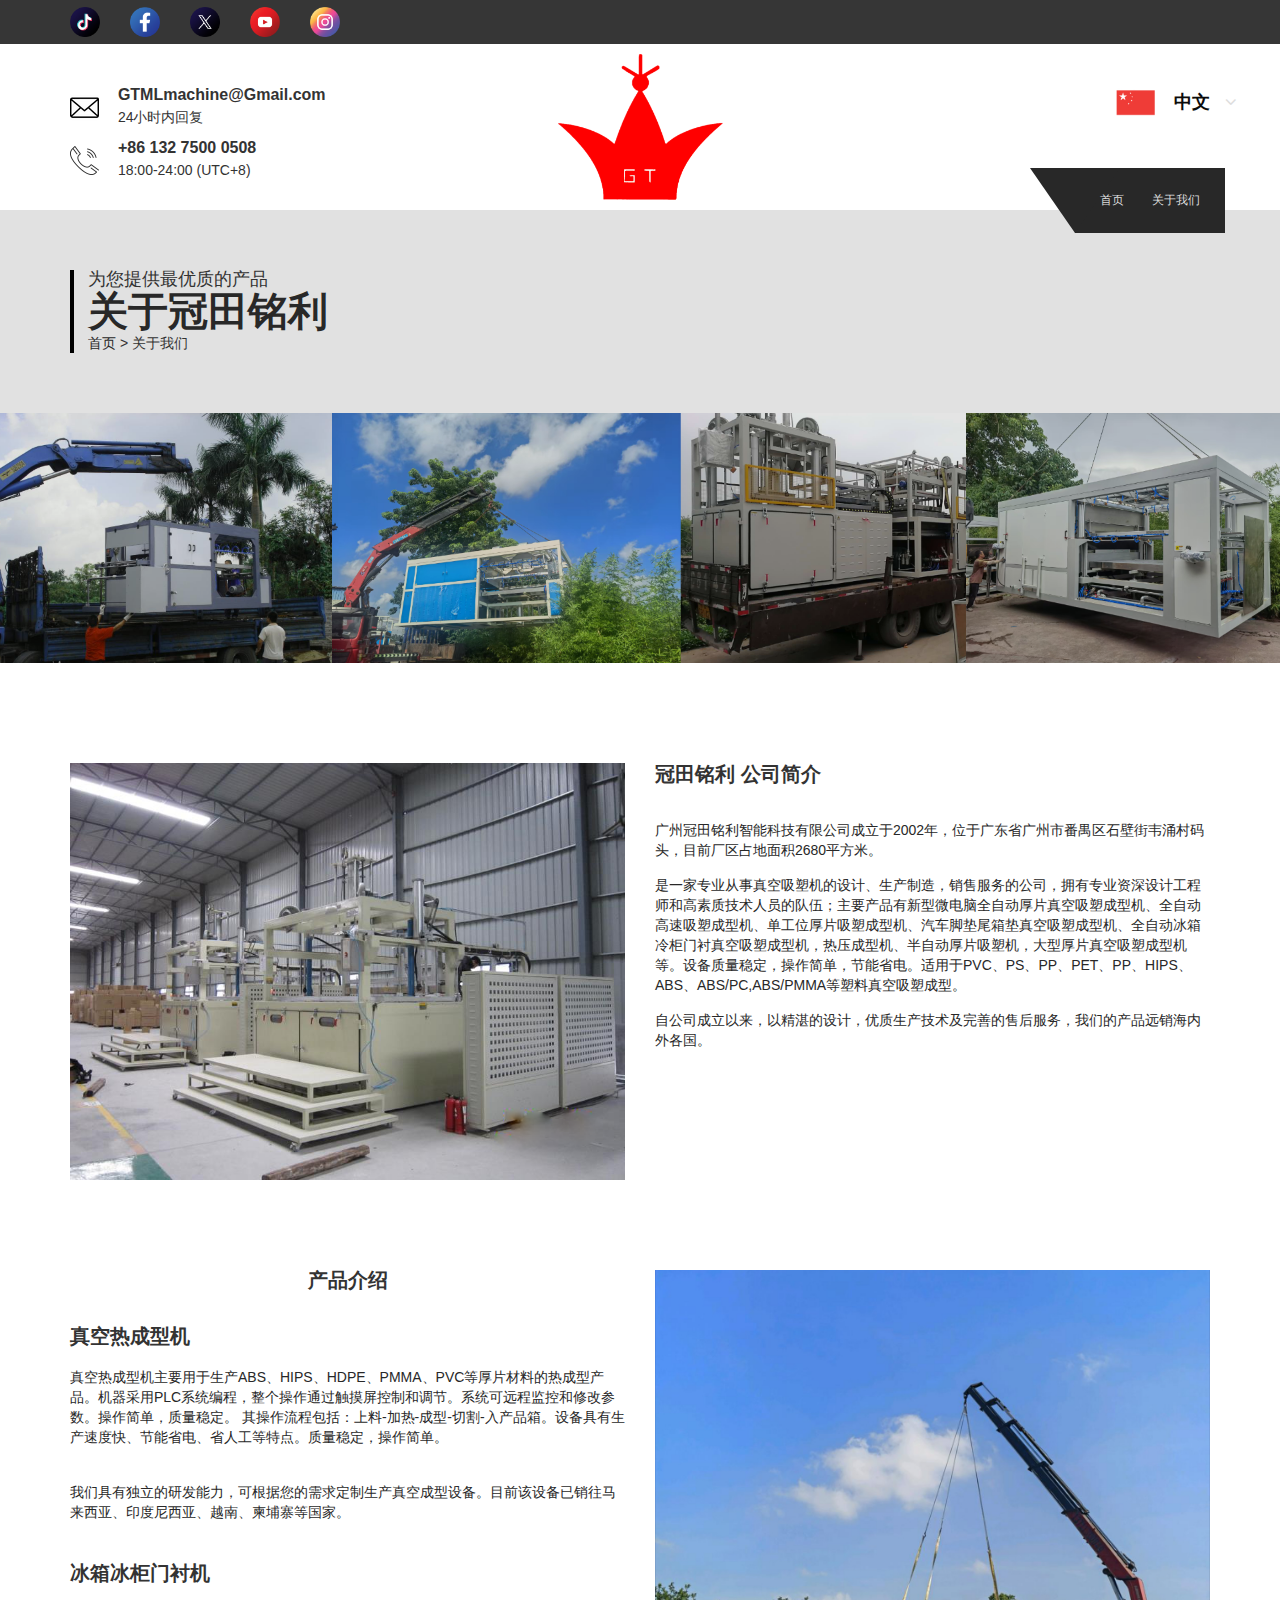
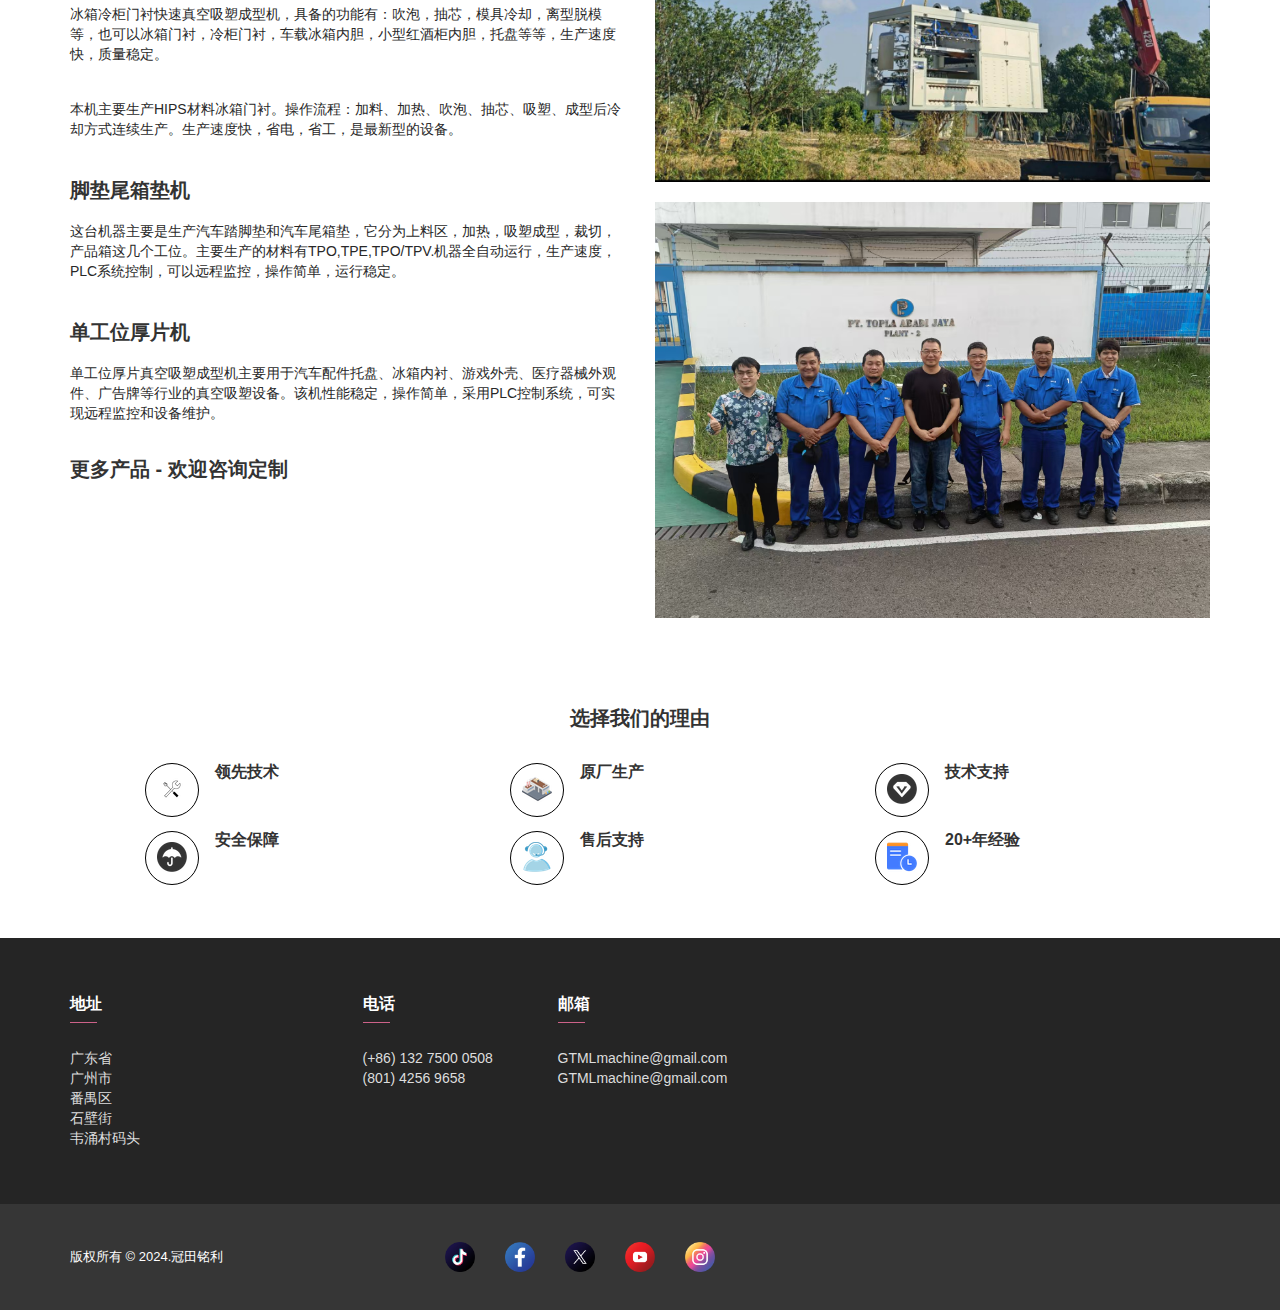
==== commit 64427869: "change" ====
--- a/about-cn.html
+++ b/about-cn.html
@@ -118,7 +118,7 @@
                 </div>
             </div>
             <!-- Mobile Menu Start -->
-            <div class="mobile-menu-area">
+            <!-- <div class="mobile-menu-area">
                 <div class="container">
                     <div class="row">
                         <div class="col-lg-12 col-md-12 col-sm-12">
@@ -137,7 +137,7 @@
                         </div>
                     </div>
                 </div>
-            </div>      
+            </div>       -->
             <!-- Mobile Menu End -->        
         </header>
         <!-- End of header area -->
@@ -179,7 +179,7 @@
                     <div class="row">
                         <div class="col-sm-6">
                             <div class="about-top-img b-img">
-                                <img alt="" src="images/about/1.1.jpg">
+                                <img alt="" src="images/about/1.1.png">
                             </div>
                         </div>
                         <div class="col-sm-6">
@@ -243,10 +243,10 @@
                                     <img alt="" src="images/about/2.1.jpeg">
                                     <img alt="" src="images/about/client site.jpg" style="margin-top: 20px;">
                                 </div>
-                                <ul class="about-middle-inner-right-text pt-15 b-img">
+                                <!-- <ul class="about-middle-inner-right-text pt-15 b-img">
                                     <li><img src="images/about/client1.jpg" alt=""></li>
                                     <li><img src="images/about/client2.jpg" alt=""></li>
-                                </ul>
+                                </ul> -->
                             </div>
                         </div>
                     </div>
